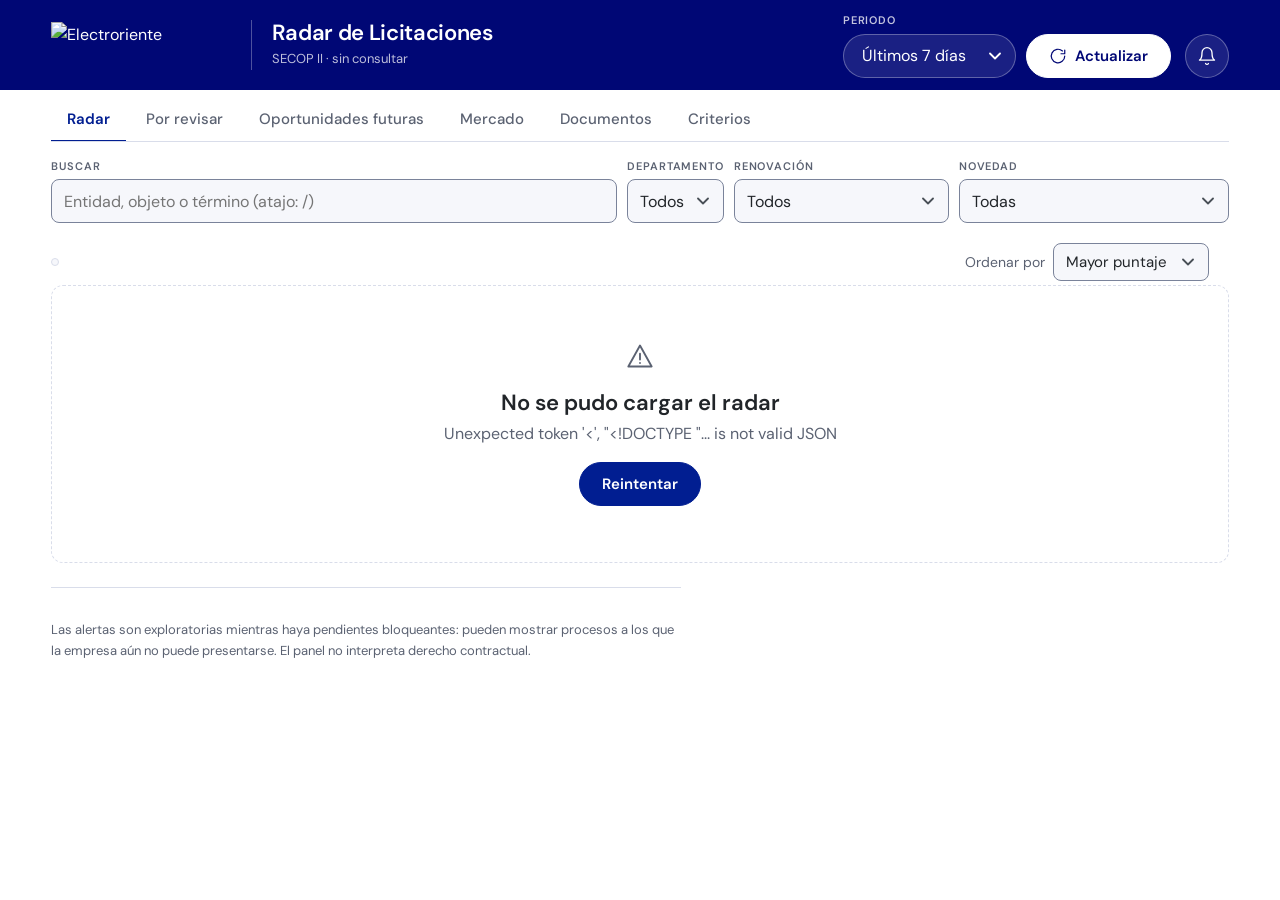
==== web/index.html @ 8663b08e "Accesibilidad y estados de carga: borde de controles con contraste 3:1, skeletons y reintento en tod" ====
<!doctype html>
<html lang="es">
<head>
<meta charset="utf-8">
<meta name="viewport" content="width=device-width, initial-scale=1, viewport-fit=cover">
<title>Radar de Licitaciones</title>
<link rel="icon" type="image/png" sizes="32x32" href="/favicon.png">
<link rel="apple-touch-icon" href="/apple-touch-icon.png">
<link rel="manifest" href="/manifest.webmanifest">
<meta name="theme-color" content="#000775">
<link rel="preconnect" href="https://fonts.googleapis.com">
<link rel="preconnect" href="https://fonts.gstatic.com" crossorigin>
<link href="https://fonts.googleapis.com/css2?family=DM+Sans:opsz,wght@9..40,400;9..40,500;9..40,600;9..40,700&display=swap" rel="stylesheet">
<style>
:root {
  /* Paleta tomada de electroriente.com.co: azul marino, texto casi negro, fondo blanco */
  --bg: #FFFFFF; --surface: #F6F7FB; --muted: #EEF0F7; --border: #D9DDEA; --hair: #E6E9F2;
  --text: #212529; --text-2: #5B6272;
  --primary: #011E91; --on-primary: #FFFFFF; --primary-soft: #E7EBFB;
  --accent: #8A5200; --accent-soft: #FDF1D8;
  --danger: #A12B2B; --danger-soft: #FBE8E6;
  --ring: #011E91; --barra: #000775;
  --border-ctl: #7A839A;   /* borde de campos y botones: 3,5:1 sobre blanco (las lineas decorativas siguen con --border) */
  --serif: "DM Sans", system-ui, -apple-system, "Segoe UI", sans-serif;
  --sans: "DM Sans", system-ui, -apple-system, "Segoe UI", sans-serif;
  --r: 12px; --t: 200ms; --ease-out: cubic-bezier(0.23, 1, 0.32, 1);
}
* { box-sizing: border-box; }
html { scroll-padding-top: 84px; color-scheme: light; -webkit-tap-highlight-color: transparent; -webkit-text-size-adjust: 100%; }
button, a, summary, label.chk, select { touch-action: manipulation; }
button, .tab, .seg button, label.chk { -webkit-user-select: none; user-select: none; -webkit-touch-callout: none; }
body { margin: 0; font: 400 16px/1.6 var(--sans); background: var(--bg); color: var(--text); -webkit-font-smoothing: antialiased; font-variant-numeric: tabular-nums; }
.wrap { max-width: 1600px; margin: 0 auto; padding: 8px max(clamp(20px, 4vw, 56px), env(safe-area-inset-right)) max(48px, env(safe-area-inset-bottom)) max(clamp(20px, 4vw, 56px), env(safe-area-inset-left)); }
:focus-visible { outline: 2px solid var(--ring); outline-offset: 3px; border-radius: 6px; }
.skip { position: absolute; left: -999px; top: 8px; background: var(--primary); color: var(--on-primary); padding: 8px 12px; border-radius: 6px; z-index: 10; }
.skip:focus { left: 8px; }
svg.i { width: 18px; height: 18px; fill: none; stroke: currentColor; stroke-width: 1.6; stroke-linecap: round; stroke-linejoin: round; flex: none; }

.barra { background: var(--barra); color: #fff; position: relative; }
.barra-in { max-width: 1600px; margin: 0 auto; padding: max(12px, env(safe-area-inset-top)) max(clamp(20px, 4vw, 56px), env(safe-area-inset-right)) 12px max(clamp(20px, 4vw, 56px), env(safe-area-inset-left)); display: flex; flex-wrap: wrap; gap: 14px 32px; align-items: center; justify-content: space-between; }
.marca { display: flex; align-items: center; gap: 20px; }
.logo { height: 46px; width: auto; display: block; }
.titulo { border-left: 1px solid rgba(255,255,255,.3); padding-left: 20px; }
h1 { margin: 0; font: 600 1.375rem/1.15 var(--sans); letter-spacing: -.015em; }
.sub { color: rgba(255,255,255,.74); font-size: .8125rem; margin: 4px 0 0; }
.barra label.f { color: rgba(255,255,255,.76); }
.barra select { background-color: rgba(255,255,255,.1); background-image: url("data:image/svg+xml,%3Csvg xmlns='http://www.w3.org/2000/svg' viewBox='0 0 12 8' fill='none' stroke='%23ffffff' stroke-width='1.8' stroke-linecap='round' stroke-linejoin='round'%3E%3Cpath d='M1 1.5l5 5 5-5'/%3E%3C/svg%3E"); color: #fff; border-color: rgba(255,255,255,.3); border-radius: 999px; padding-left: 18px; }
.barra select option { color: #212529; background: #fff; }
.barra button.btn { background: #fff; color: var(--barra); border-color: #fff; }
.barra :focus-visible { outline-color: #fff; }

.controls { display: flex; flex-wrap: wrap; gap: 10px; align-items: flex-end; }
label.f { display: flex; flex-direction: column; font-size: .6875rem; font-weight: 600; text-transform: uppercase; letter-spacing: .08em; color: var(--text-2); gap: 4px; }
select { appearance: none; -webkit-appearance: none; cursor: pointer; padding-right: 38px; background-repeat: no-repeat; background-position: right 14px center; background-size: 12px 8px; background-image: url("data:image/svg+xml,%3Csvg xmlns='http://www.w3.org/2000/svg' viewBox='0 0 12 8' fill='none' stroke='%23495057' stroke-width='1.8' stroke-linecap='round' stroke-linejoin='round'%3E%3Cpath d='M1 1.5l5 5 5-5'/%3E%3C/svg%3E"); }
select, input[type=search], input[type=number] { font: 400 1rem var(--sans); min-height: 44px; padding-top: 0; padding-bottom: 0; padding-left: 12px; background-color: var(--surface); color: var(--text); border: 1px solid var(--border-ctl); border-radius: 8px; transition: border-color var(--t); }
input[type=search], input[type=number] { padding-right: 12px; }
label.buscar { flex: 1 1 280px; }
label.buscar input { width: 100%; box-sizing: border-box; }
input[type=number] { width: 96px; }
.subir input[type=date] { font-size: 1rem; }
.chk { display: flex; align-items: center; gap: 8px; min-height: 44px; padding: 0 12px; border: 1px solid var(--border-ctl); border-radius: 8px; background: var(--surface); cursor: pointer; font-size: .9375rem; user-select: none; transition: border-color var(--t); }
.chk input { width: 17px; height: 17px; accent-color: var(--primary); cursor: pointer; }
button.btn { transition: transform 120ms var(--ease-out), filter var(--t); font: 600 .9375rem var(--sans); min-height: 44px; padding: 0 22px; border-radius: 999px; border: 1px solid var(--primary); background: var(--primary); color: var(--on-primary); display: inline-flex; align-items: center; gap: 8px; cursor: pointer; }
button.btn:disabled { opacity: .5; cursor: not-allowed; }
button.btn:active, label.chk:active, button.link:active { transform: scale(0.97); }
button.btn.ghost { background: transparent; color: var(--primary); }

.kpis { display: grid; grid-template-columns: repeat(auto-fit, minmax(160px, 1fr)); margin: 0 0 20px; border-top: 1px solid var(--border); border-bottom: 1px solid var(--border); }
.kpi { display: flex; align-items: baseline; gap: 4px 10px; flex-wrap: wrap; padding: 12px 20px 12px 0; }
.kpi + .kpi { padding-left: 20px; border-left: 1px solid var(--hair); }
.kpi b { font: 600 1.75rem/1 var(--serif); letter-spacing: -.03em; color: var(--primary); }
.kpi span { font-size: .75rem; font-weight: 600; text-transform: uppercase; letter-spacing: .08em; color: var(--text-2); }

.banner { border: 1px solid var(--hair); background: var(--surface); border-radius: var(--r); padding: 4px 8px 4px 16px; margin-bottom: 16px; }
.banner.warn { background: var(--danger-soft); border-color: transparent; padding-top: 10px; padding-bottom: 10px; }
.banner > .row { display: flex; gap: 4px 12px; align-items: center; justify-content: space-between; flex-wrap: wrap; min-height: 40px; }
.banner strong { display: flex; flex-wrap: wrap; gap: 4px 10px; align-items: center; font-weight: 500; font-size: .875rem; color: var(--text-2); }
.banner strong svg { color: var(--accent); width: 16px; height: 16px; }
.banner.warn strong { color: var(--danger); font-weight: 600; }
.banner ul { margin: 2px 0 10px; padding-left: 20px; font-size: .875rem; color: var(--text); }
.banner li + li { margin-top: 4px; }
.banner[hidden] { display: none; }

.count { color: var(--text-2); font-size: .8125rem; letter-spacing: .02em; margin: 0; }
.decide-bar { display: flex; flex-wrap: wrap; align-items: center; justify-content: space-between; gap: 8px 20px; margin: 20px 0 4px; }
.seg { display: inline-flex; border: 1px solid var(--border); border-radius: 999px; background: var(--surface); padding: 3px; gap: 2px; }
.seg button { font: 500 .875rem var(--sans); min-height: 38px; padding: 0 14px; border: 0; border-radius: 999px; background: none; color: var(--text-2); cursor: pointer; display: inline-flex; gap: 8px; align-items: center; transition: background var(--t), color var(--t); }
.seg button b { font-weight: 600; font-variant-numeric: tabular-nums; }
.seg button[aria-pressed=true] { background: var(--primary-soft); color: var(--primary); }
.der { display: flex; flex-wrap: wrap; align-items: center; gap: 8px 20px; }
.ord { display: inline-flex; align-items: center; gap: 8px; font-size: .875rem; color: var(--text-2); }
.ord select { min-height: 38px; padding-left: 12px; font-size: .9375rem; }
.cabeza { display: flex; flex-wrap: wrap; justify-content: space-between; align-items: flex-start; gap: 4px 24px; margin-bottom: 4px; }
.cabeza h2 { flex: 1 1 280px; margin: 0; }
.valor { text-align: right; flex: none; }
.valor strong { display: block; font: 600 1.125rem/1.3 var(--sans); font-variant-numeric: tabular-nums; letter-spacing: -.01em; }
.valor strong.nulo { font-weight: 500; font-size: .9375rem; color: var(--text-2); }
.valor small { display: block; color: var(--text-2); font-size: .8125rem; }
.valor small.cierre { margin-top: 2px; font-weight: 600; color: var(--text); }
.valor small.cierre.nd { font-weight: 400; color: var(--text-2); }
.valor small.cierre.pronto { color: var(--danger); }
.valor small.resp { margin-top: 2px; font-weight: 600; color: var(--text); }
.valor small.resp.cero { font-weight: 400; color: var(--text-2); }
.top { display: flex; flex-wrap: wrap; gap: 6px; align-items: center; margin-bottom: 8px; }
.acciones { display: flex; flex-wrap: wrap; gap: 8px 10px; align-items: center; margin: 14px 0 4px; }
.acciones .sp { flex: 1; }
button.dec { font: 600 .875rem var(--sans); min-height: 40px; padding: 0 18px; border-radius: 999px; border: 1px solid var(--border); background: var(--surface); color: var(--text); cursor: pointer; transition: transform 120ms var(--ease-out), border-color var(--t), background var(--t); }
button.dec:active { transform: scale(0.97); }
button.dec.si[aria-pressed=true] { background: var(--primary); border-color: var(--primary); color: var(--on-primary); }
button.dec.no[aria-pressed=true] { background: var(--muted); }
.card.descartada h2, .card.descartada .desc, .card.descartada .score b { color: var(--text-2); }
.card.descartada .bar i { background: var(--text-2); }
.hecho { display: flex; flex-wrap: wrap; align-items: center; gap: 4px 14px; padding: 12px 0; border-bottom: 1px solid var(--hair); color: var(--text-2); font-size: .9375rem; list-style: none; }
.hecho strong { color: var(--text); font-weight: 600; overflow-wrap: anywhere; }
.desc.corto { display: -webkit-box; -webkit-line-clamp: 2; line-clamp: 2; -webkit-box-orient: vertical; overflow: hidden; margin-bottom: 4px; }
button.link.mini { min-height: 32px; padding: 0 2px; margin-bottom: 8px; }
ol.lista { list-style: none; margin: 0; padding: 0; }
.card { display: grid; grid-template-columns: 84px 1fr; gap: 24px; padding: 24px 0; border-bottom: 1px solid var(--hair); }
.lista.anim .card { animation: in 300ms var(--ease-out) both; }
.lista.anim .card:nth-child(2) { animation-delay: 40ms } .lista.anim .card:nth-child(3) { animation-delay: 80ms } .lista.anim .card:nth-child(4) { animation-delay: 120ms } .lista.anim .card:nth-child(n+5) { animation-delay: 160ms }
@keyframes in { from { opacity: 0; transform: translateY(6px); } }
.mas { display: flex; justify-content: center; padding: 24px 0 8px; }
.score b { display: block; font: 600 3rem/.95 var(--serif); letter-spacing: -.03em; color: var(--primary); }
.score small { display: block; color: var(--text-2); font-size: .6875rem; letter-spacing: .08em; text-transform: uppercase; margin-top: 4px; }
.bar { height: 3px; border-radius: 2px; background: var(--muted); margin-top: 10px; overflow: hidden; }
.bar i { display: block; height: 100%; background: var(--primary); }
.card h2 { overflow-wrap: anywhere; margin: 0 0 4px; font: 600 1.25rem/1.3 var(--serif); letter-spacing: -.01em; color: var(--primary); }
.meta { color: var(--text-2); font-size: .875rem; display: flex; flex-wrap: wrap; gap: 4px 20px; margin-bottom: 10px; }
.meta span { display: inline-flex; align-items: center; gap: 6px; }
.meta svg { width: 15px; height: 15px; }
.desc { margin: 0 0 12px; max-width: 110ch; overflow-wrap: anywhere; }
.chips { display: flex; flex-wrap: wrap; gap: 6px; margin-bottom: 8px; align-items: center; }
.chip { font-size: .8125rem; padding: 2px 11px; border-radius: 999px; background: var(--primary-soft); color: var(--primary); font-weight: 500; }
.chip.aliado { background: var(--accent-soft); color: var(--accent); font-weight: 600; }
.chip.nota { background: transparent; color: var(--text-2); border: 1px solid var(--border); font-weight: 400; }
.why { font-size: .75rem; color: var(--text-2); margin-right: 4px; text-transform: uppercase; letter-spacing: .08em; font-weight: 600; }
a.go { display: inline-flex; align-items: center; gap: 6px; min-height: 44px; color: var(--primary); font-weight: 600; font-size: .9375rem; text-decoration: none; border-bottom: 1px solid transparent; transition: border-color var(--t); }

.hist { margin: 0 0 10px; font-size: .875rem; color: var(--text); max-width: 110ch; overflow-wrap: anywhere; }
.hist b { font-weight: 600; }
.hist.nd { color: var(--text-2); }
.renov-caja { margin: 0 0 10px; padding: 10px 14px; border-radius: 10px; background: var(--primary-soft); color: var(--text); font-size: .875rem; max-width: 110ch; overflow-wrap: anywhere; }
.renov-caja b { color: var(--primary); font-weight: 600; }
.chip.renov { background: var(--bg); color: var(--primary); font-weight: 600; box-shadow: inset 0 0 0 1.5px var(--primary); }
.state { text-align: center; padding: 56px 16px; border: 1px dashed var(--border); border-radius: var(--r); list-style: none; }
.state svg { width: 28px; height: 28px; color: var(--text-2); }
.state h2 { margin: 10px 0 4px; font: 600 1.375rem var(--serif); }
.state p { margin: 0 auto 16px; color: var(--text-2); max-width: 52ch; }
.solo-lectores { position: absolute; width: 1px; height: 1px; margin: -1px; padding: 0; overflow: hidden; clip: rect(0 0 0 0); white-space: nowrap; border: 0; }
.skel { list-style: none; height: 110px; margin: 12px 0; border-radius: var(--r); background: linear-gradient(90deg, var(--muted), var(--surface), var(--muted)); background-size: 200% 100%; animation: sh 1.6s linear infinite; }
@keyframes sh { to { background-position: -200% 0; } }
@media (prefers-reduced-motion: reduce) { * { animation: none !important; transition: none !important; } }
@media (max-width: 600px) {
  .card { grid-template-columns: 1fr; gap: 8px; padding: 20px 0; }
  .score { display: flex; align-items: baseline; gap: 10px; }
  .score b { font-size: 2.25rem; }
  .score .bar { flex: 1; margin: 0; }
  input[type=search] { min-width: 0; width: 100%; }
  .controls > * { flex: 1 1 auto; }
  /* Los filtros de la lista van de a dos por fila: ocupan la mitad de alto antes de ver las tarjetas */
  #vista-radar .controls label.f:not(.buscar) { flex: 1 1 calc(50% - 8px); min-width: 0; }
  /* Encabezado: marca arriba, consulta y campana debajo en una sola fila */
  .barra-in { row-gap: 12px; }
  .marca { width: 100%; gap: 8px 12px; flex-wrap: wrap; }
  .logo { height: 34px; }
  .titulo { flex: 1 1 100%; border-left: 0; padding-left: 0; min-width: 0; }
  h1 { font-size: 1.125rem; }
  .sub { font-size: .75rem; }
  /* Resumen en dos columnas, número arriba y rótulo abajo */
  .kpis { grid-template-columns: 1fr 1fr; }
  .kpi, .kpi + .kpi { flex-direction: column; align-items: flex-start; gap: 4px; padding: 14px 12px 14px 0; border-left: 0; }
  .kpi:nth-child(even) { padding-left: 16px; border-left: 1px solid var(--hair); }
  .kpi:nth-child(n+3) { border-top: 1px solid var(--hair); }
  .kpi b { font-size: 1.5rem; }
  /* Filtros uno bajo otro, de lado a lado */
  .controls > label.f, label.buscar { flex: 1 1 100%; }
  /* Decisión y orden: cuadrícula de dos columnas, sin salirse de la pantalla */
  .seg { display: grid; grid-template-columns: 1fr 1fr; width: 100%; border-radius: 22px; }
  .seg button { justify-content: center; min-height: 44px; padding: 0 10px; white-space: nowrap; }
  .decide-bar { gap: 12px; }
  .der { width: 100%; gap: 8px 16px; }
  .ord { flex: 1 1 100%; justify-content: space-between; }
  .ord select { flex: 1; min-height: 44px; }
  /* Valor y fechas bajo el título, alineados a la izquierda */
  .cabeza { gap: 8px; }
  .valor { text-align: left; flex: 1 1 100%; }
  .acciones .sp { display: none; }
  button.dec { flex: 1 1 auto; min-height: 44px; }
  .state { padding: 40px 12px; }
}
.tabs { display: flex; gap: 4px; margin: 0 0 16px; border-bottom: 1px solid var(--border); overflow-x: auto; scrollbar-width: none; overscroll-behavior-x: contain; }
.tabs::-webkit-scrollbar { display: none; }
.tab { flex: none; white-space: nowrap; font: 500 .9375rem var(--sans); min-height: 44px; padding: 0 16px; background: none; border: 0; border-bottom: 2px solid transparent; margin-bottom: -1px; color: var(--text-2); cursor: pointer; transition: color var(--t), border-color var(--t); }
.tab[aria-selected=true] { color: var(--primary); border-bottom-color: var(--primary); font-weight: 600; }
[hidden] { display: none !important; }

.prog { display: flex; flex-wrap: wrap; align-items: center; gap: 12px 24px; padding: 4px 0 20px; }
.prog .n { font: 600 2.5rem/1 var(--serif); letter-spacing: -.03em; color: var(--primary); }
.prog .n small { font: 400 1rem var(--sans); color: var(--text-2); letter-spacing: 0; }
.prog .bar { flex: 1 1 200px; margin: 0; height: 5px; }
.nota-doc { color: var(--text-2); font-size: .875rem; max-width: 110ch; margin: 0 0 20px; }
.grupo { margin-top: 28px; }
.grupo h2 { font: 600 1.5rem/1.2 var(--serif); letter-spacing: -.01em; margin: 0; color: var(--primary); }
.grupo > p { margin: 4px 0 8px; color: var(--text-2); font-size: .9375rem; }
ul.docs { list-style: none; margin: 0; padding: 0; }
@media (min-width: 1100px) { ul.docs { display: grid; grid-template-columns: 1fr 1fr; column-gap: 48px; } }
.doc { padding: 16px 0; border-top: 1px solid var(--hair); }
.doc h3 { margin: 0; font: 600 1rem/1.4 var(--sans); display: flex; flex-wrap: wrap; gap: 4px 10px; align-items: center; }
.doc p { margin: 4px 0 0; }
.doc .para { max-width: 70ch; }
.doc .datos { color: var(--text-2); font-size: .875rem; }
.arch { list-style: none; margin: 10px 0 0; padding: 0; }
.arch li { display: flex; flex-wrap: wrap; gap: 4px 14px; align-items: center; font-size: .875rem; padding: 6px 12px; background: var(--muted); border-radius: 8px; margin-top: 6px; }
.arch .nom { font-weight: 500; overflow-wrap: anywhere; }
.arch .fin { color: var(--text-2); }
.subir { display: flex; flex-wrap: wrap; gap: 8px 12px; align-items: flex-end; margin-top: 10px; }
.subir label.f { font-size: .6875rem; }
.subir input[type=date] { font: 400 .9375rem var(--sans); min-height: 44px; padding: 0 10px; background: var(--surface); color: var(--text); border: 1px solid var(--border); border-radius: 8px; }
button.link { font: 600 .875rem var(--sans); min-height: 44px; padding: 0 8px; background: none; border: 0; color: var(--primary); cursor: pointer; text-decoration: underline; text-underline-offset: 3px; }
button.link.peligro { color: var(--danger); }
.err { color: var(--danger); font-size: .875rem; margin: 6px 0 0; }
/* En trámite: lo que el equipo ya decidió trabajar */
.tr-lista { list-style: none; margin: 0; padding: 0; }
.tr-card { display: grid; gap: 10px; padding: 22px 0; border-bottom: 1px solid var(--hair); }
.tr-top { display: flex; flex-wrap: wrap; align-items: center; gap: 8px 12px; }
.tr-card h2 { font-size: 1.0625rem; margin: 0; line-height: 1.35; }
.tr-obj { margin: 0; color: var(--text-2); display: -webkit-box; -webkit-line-clamp: 3; -webkit-box-orient: vertical; overflow: hidden; }
.tr-meta { display: flex; flex-wrap: wrap; gap: 4px 16px; font-size: .875rem; color: var(--text-2); }
.tr-ctrl { display: grid; grid-template-columns: 220px 1fr; gap: 12px; align-items: start; margin-top: 4px; }
.tr-ctrl label { display: grid; gap: 4px; font-size: .8125rem; color: var(--text-2); font-weight: 500; }
.tr-ctrl textarea { font: 400 .9375rem var(--sans); min-height: 44px; padding: 10px 12px; background: var(--surface); color: var(--text); border: 1px solid var(--border-ctl); border-radius: 8px; resize: vertical; }
.tr-ctrl textarea:focus-visible { outline: 2px solid var(--primary); outline-offset: 1px; }
.tr-estado { font-size: .8125rem; color: var(--text-2); min-height: 1em; }
.tr-estado.error { color: var(--danger); }
.chip.etapa-marcha { background: var(--primary-soft); color: var(--primary); font-weight: 600; }
.chip.etapa-fin { background: var(--muted); color: var(--text-2); font-weight: 600; }
.chip.etapa-ganada { background: var(--primary); color: var(--on-primary); font-weight: 600; }
@media (max-width: 600px) { .tr-ctrl { grid-template-columns: 1fr; } }
.chip.nueva { background: var(--accent); color: #fff; font-weight: 600; }
.chip.ok { background: var(--primary-soft); color: var(--primary); font-weight: 600; }
.chip.aviso { background: var(--accent-soft); color: var(--accent); font-weight: 600; }
details.req { margin: 6px 0 8px; border: 1px solid var(--border); border-radius: 10px; background: var(--surface); }
details.req summary { cursor: pointer; min-height: 44px; display: flex; align-items: center; gap: 10px; padding: 0 14px; font-weight: 600; font-size: .9375rem; list-style-position: inside; }
details.req .cuerpo { padding: 0 14px 12px; font-size: .875rem; }
details.req h4 { margin: 12px 0 4px; font-size: .6875rem; text-transform: uppercase; letter-spacing: .08em; color: var(--text-2); }
details.req ul { margin: 0; padding-left: 18px; }
details.req li { margin: 2px 0; }
details.req .falta { color: var(--danger); font-weight: 500; }
details.req .nota { color: var(--text-2); margin: 10px 0 0; }
.chip.sm { font-size: .75rem; padding: 1px 9px; font-weight: 500; }
.chip.sin { background: var(--danger-soft); color: var(--danger); font-weight: 600; }
.intro { color: var(--text-2); font-size: .9375rem; max-width: 110ch; margin: 0 0 20px; }
.chip.alta { background: var(--primary); color: var(--on-primary); font-weight: 600; }
.chip.media { background: var(--primary-soft); color: var(--primary); font-weight: 600; }
.chip.revisar { background: var(--accent-soft); color: var(--accent); font-weight: 600; }
.crit-cuerpo { display: grid; gap: 36px; }
.crit-nav { position: sticky; top: 0; z-index: 5; display: flex; flex-wrap: wrap; gap: 8px; padding: 10px 0; margin-bottom: -12px; background: var(--bg); border-bottom: 1px solid var(--hair); }
.crit-nav button { font: 500 .875rem var(--sans); min-height: 38px; padding: 0 16px; border-radius: 999px; border: 1px solid var(--border); background: var(--bg); color: var(--primary); cursor: pointer; transition: background var(--t), border-color var(--t); }
.crit-nav button:hover { background: var(--primary-soft); border-color: transparent; }
.crit-nav button:focus-visible { outline: 2px solid var(--primary); outline-offset: 2px; }
.crit-sec { scroll-margin-top: 72px; }
.crit-sec > h2 { display: flex; flex-wrap: wrap; align-items: baseline; justify-content: space-between; gap: 4px 16px; margin: 0 0 14px; font: 600 1.375rem/1.2 var(--serif); letter-spacing: -.01em; color: var(--primary); }
.crit-sec > h2 small { font: 400 .8125rem var(--sans); letter-spacing: 0; color: var(--text-2); }
/* Como se califica: dos columnas que se equilibran en alto */
.cal { display: grid; grid-template-columns: minmax(0, 1fr) minmax(0, 1.2fr); grid-template-areas: "izq aj" "des eje"; gap: 16px; align-items: start; }
.cal > .a-izq { grid-area: izq; display: grid; gap: 16px; } .cal > .a-aj { grid-area: aj; } .cal > .a-des { grid-area: des; } .cal > .a-eje { grid-area: eje; }
.cal-pie { margin: 8px 0 0; padding-top: 10px; border-top: 1px solid var(--hair); font-size: .8125rem; color: var(--text-2); }
.cal-card { border: 1px solid var(--border); border-radius: 14px; padding: 18px 20px; background: var(--bg); }
.cal-card h3 { margin: 0 0 6px; display: flex; align-items: center; gap: 10px; font: 600 1rem/1.3 var(--sans); }
.cal-card h3 small { margin-left: auto; font: 400 .8125rem var(--sans); color: var(--text-2); }
.cal-n { flex: none; width: 26px; height: 26px; border-radius: 50%; background: var(--primary); color: var(--on-primary); font: 600 .8125rem var(--sans); display: inline-grid; place-items: center; }
.fam { display: grid; grid-template-columns: 9.5rem minmax(0, 1fr) 3.4rem; gap: 12px; align-items: center; padding: 9px 0; border-top: 1px solid var(--hair); font-size: .9375rem; }
.fam:first-of-type { border-top: 0; }
.fam b { text-align: right; font-variant-numeric: tabular-nums; color: var(--primary); }
.fam i { display: block; height: 8px; border-radius: 4px; background: var(--muted); overflow: hidden; }
.fam i::after { content: ""; display: block; height: 100%; width: var(--w); background: var(--primary); border-radius: 4px; }
.aj { display: grid; grid-template-columns: 3.4rem 1fr; gap: 2px 14px; align-items: baseline; padding: 9px 0; border-top: 1px solid var(--hair); font-size: .9375rem; }
.aj:first-of-type { border-top: 0; }
.pts { font: 600 .8125rem var(--sans); font-variant-numeric: tabular-nums; text-align: center; padding: 2px 8px; border-radius: 999px; white-space: nowrap; }
.pts.mas { background: var(--primary-soft); color: var(--primary); }
.pts.menos { background: var(--danger-soft); color: var(--danger); }
.aj small { grid-column: 2; color: var(--text-2); font-size: .8125rem; line-height: 1.35; }
.escala { display: flex; height: 12px; border-radius: 6px; overflow: hidden; margin: 8px 0 4px; }
.escala span { display: block; }
.escala .e0 { background: var(--muted); } .escala .e1 { background: var(--accent-soft); } .escala .e2 { background: var(--primary-soft); } .escala .e3 { background: var(--primary); }
.marcas { position: relative; height: 16px; margin-bottom: 10px; font-size: .75rem; color: var(--text-2); font-variant-numeric: tabular-nums; }
.marcas span { position: absolute; transform: translateX(-50%); }
.marcas span:first-child { transform: none; } .marcas span:last-child { transform: translateX(-100%); }
.niv { display: grid; grid-template-columns: 8.5rem 1fr; gap: 12px; align-items: center; padding: 9px 0; border-top: 1px solid var(--hair); font-size: .875rem; color: var(--text-2); }
.niv .chip { justify-self: start; }
.panel-suave { border-radius: 14px; padding: 18px 20px; background: var(--surface); border: 1px solid var(--hair); }
.panel-suave h3 { margin: 0 0 8px; font: 600 1rem/1.3 var(--sans); }
.panel-suave ul { margin: 0; padding-left: 18px; font-size: .9375rem; }
.panel-suave li { margin: 5px 0; }
.ejemplo .obj { color: var(--text-2); font-size: .875rem; margin: 0 0 6px; }
.ejemplo .linea { display: flex; justify-content: space-between; align-items: center; gap: 12px; padding: 7px 0; border-top: 1px solid var(--hair); font-size: .9375rem; }
.ejemplo .total { display: flex; justify-content: space-between; align-items: center; margin-top: 6px; padding-top: 10px; border-top: 2px solid var(--primary); font-weight: 600; }
.ejemplo .total b { font: 600 1.5rem/1 var(--serif); color: var(--primary); }
/* Que se evalua: tabla de tres columnas */
.crit-tabla { border: 1px solid var(--border); border-radius: 14px; overflow: hidden; background: var(--bg); }
.crit-fila { display: grid; grid-template-columns: minmax(180px, 1fr) minmax(0, 2.2fr) minmax(0, 1.3fr); gap: 6px 32px; padding: 16px 20px; border-top: 1px solid var(--hair); align-items: start; }
.crit-fila.cab { padding: 10px 20px; border-top: 0; background: var(--surface); font: 600 .75rem var(--sans); letter-spacing: .08em; text-transform: uppercase; color: var(--text-2); }
.crit-fila h3 { margin: 0 0 6px; font: 600 .9375rem/1.35 var(--sans); }
.crit-fila p { margin: 0; font-size: .9375rem; }
.crit-fila ul { margin: 8px 0 0; padding-left: 18px; font-size: .875rem; }
.crit-fila li { margin: 3px 0; }
.crit-fila .por { color: var(--text-2); font-size: .875rem; }
.crit-fila .por::before { display: none; content: attr(data-et); margin-bottom: 2px; font: 600 .75rem var(--sans); letter-spacing: .08em; text-transform: uppercase; }
/* Terminos */
.terms-grid { display: grid; grid-template-columns: repeat(auto-fit, minmax(min(100%, 420px), 1fr)); gap: 16px; }
.fam-terms { border: 1px solid var(--border); border-radius: 14px; padding: 16px 20px; background: var(--bg); }
.fam-terms header { display: flex; align-items: center; justify-content: space-between; gap: 12px; }
.fam-terms h3 { margin: 0; font: 600 1rem var(--sans); }
.fam-terms .terms { margin: 10px 0 0; }
.ruido { margin-top: 16px; border: 1px solid var(--border); border-radius: 14px; background: var(--bg); }
.ruido summary { cursor: pointer; padding: 12px 20px; min-height: 44px; display: flex; align-items: center; justify-content: space-between; gap: 12px; font: 600 1rem var(--sans); }
.ruido .terms { padding: 0 20px 16px; margin: 0; }
/* Revision semanal */
ol.pasos { list-style: none; margin: 0; padding: 0; display: grid; grid-template-columns: repeat(auto-fit, minmax(min(100%, 165px), 1fr)); gap: 12px; counter-reset: paso; }
ol.pasos li { counter-increment: paso; display: grid; gap: 10px; align-content: start; margin: 0; padding: 16px 18px; border: 1px solid var(--border); border-radius: 12px; background: var(--bg); font-size: .9375rem; }
ol.pasos li::before { content: counter(paso); width: 26px; height: 26px; border-radius: 50%; background: var(--primary-soft); color: var(--primary); font: 600 .8125rem var(--sans); display: grid; place-items: center; }
@media (max-width: 600px) {
  .crit-nav { flex-wrap: nowrap; overflow-x: auto; scrollbar-width: none; margin-inline: calc(-1 * var(--gutter, 20px)); padding-inline: var(--gutter, 20px); }
  .crit-nav::-webkit-scrollbar { display: none; }
  .crit-nav button { flex: none; white-space: nowrap; min-height: 40px; }
  .crit-sec { scroll-margin-top: 64px; }
}
@media (max-width: 900px) {
  .cal { grid-template-columns: 1fr; grid-template-areas: "izq" "aj" "des" "eje"; }
  .crit-fila { grid-template-columns: 1fr; padding: 14px 16px; }
  .crit-fila.cab { display: none; }
  .crit-fila .por::before { display: block; }
  .fam { grid-template-columns: 7.5rem minmax(0, 1fr) 3rem; }
}
.terms { display: flex; flex-wrap: wrap; gap: 6px; margin: 8px 0 4px; }
.term { font-size: .8125rem; padding: 2px 10px; border-radius: 999px; border: 1px solid var(--border); color: var(--text-2); }
.term.hit { background: var(--primary-soft); color: var(--primary); border-color: transparent; font-weight: 600; }
.term.out { background: var(--danger-soft); color: var(--danger); border-color: transparent; }
footer { color: var(--text-2); font-size: .8125rem; padding: 32px 0 0; max-width: 70ch; border-top: 1px solid var(--border); margin-top: 24px; }
.tab:active { color: var(--text); }
.seg button:active { background: var(--muted); }
@media (pointer: coarse) {
  button.link.mini, .notif li .acc button.link, .notif li .acc a.go, .notif footer button.link { min-height: 44px; }
}
@media (hover: hover) and (pointer: fine) {
  .seg button:hover { color: var(--text); }
  button.dec:hover { border-color: var(--text-2); }
  select:hover, input[type=search]:hover, input[type=number]:hover { border-color: var(--text-2); }
  .chk:hover { border-color: var(--text-2); }
  button.btn:hover { filter: brightness(1.1); }
  a.go:hover { border-bottom-color: currentColor; }
  .tab:hover { color: var(--text); }
}

.ayuda { position: fixed; z-index: 50; max-width: min(400px, calc(100vw - 24px)); padding: 14px 16px 15px; background: var(--bg); color: var(--text); border: 1px solid var(--border); border-radius: 12px; box-shadow: 0 10px 28px rgba(1, 30, 145, .14), 0 2px 6px rgba(33, 37, 41, .08); pointer-events: none; opacity: 0; transform: translateY(-4px); transition: opacity .14s ease-out, transform .14s ease-out; }
.ayuda.visible { opacity: 1; transform: none; }
.ayuda b { display: block; margin-bottom: 4px; font: 600 .9375rem/1.3 var(--sans); color: var(--primary); }
.ayuda p { margin: 0; font-size: .875rem; line-height: 1.5; }
.ayuda p + p { margin-top: 6px; color: var(--text-2); }
@media (prefers-reduced-motion: reduce) { .ayuda { transition: none; transform: none; } }

/* Chip de quien usa el panel: inicial en un circulo, «Hola, Nombre» y un menu con «Cerrar sesion». */
.usuario-wrap { position: relative; }
.usuario { display: inline-flex; align-items: center; gap: 10px; height: 44px; padding: 0 14px 0 6px; border-radius: 999px; border: 1px solid rgba(255,255,255,.3); background: rgba(255,255,255,.1); color: #fff; font: 500 .9375rem var(--sans); white-space: nowrap; cursor: pointer; transition: background var(--t), transform 120ms var(--ease-out); }
.usuario:active { transform: scale(0.97); }
.usuario[aria-expanded=true] { background: rgba(255,255,255,.24); }
.usuario[disabled] { cursor: default; opacity: 1; padding-right: 16px; }
.usuario[disabled]:active { transform: none; }
.usuario b { font-weight: 600; }
.avatar { flex: none; width: 32px; height: 32px; border-radius: 50%; display: inline-grid; place-items: center; background: #fff; color: var(--barra); font: 700 .9375rem/1 var(--sans); }
.usuario svg.i { width: 14px; height: 14px; opacity: .8; transition: transform var(--t) var(--ease-out); }
.usuario[aria-expanded=true] svg.i { transform: rotate(180deg); }
.usuario[disabled] svg.i { display: none; }
.usuario-menu { position: absolute; right: 0; top: calc(100% + 10px); z-index: 40; width: min(300px, calc(100vw - 32px)); padding: 16px; background: var(--bg); color: var(--text); border: 1px solid var(--border); border-radius: 14px; box-shadow: 0 14px 34px rgba(1, 30, 145, .18), 0 2px 8px rgba(33, 37, 41, .1); }
.usuario-menu[hidden] { display: none; }
.um-saludo { margin: 0; font: 600 1.125rem/1.3 var(--sans); color: var(--primary); overflow-wrap: anywhere; }
.um-nota { margin: 4px 0 14px; font-size: .8125rem; line-height: 1.5; color: var(--text-2); }
.equipo-linea { display: flex; align-items: center; gap: 8px; margin: 12px 0 0; padding: 8px 12px; border-radius: 10px; background: var(--primary-soft); color: var(--text); font-size: .875rem; width: fit-content; max-width: 100%; }
.equipo-linea svg.i { width: 16px; height: 16px; color: var(--primary); }
.equipo-linea b { font-weight: 600; color: var(--primary); }
.equipo-linea .seg-estado { color: var(--text-2); }
.equipo-linea.descarte { background: var(--muted); }
.equipo-linea.descarte svg.i, .equipo-linea.descarte b { color: var(--text-2); }
.usuario-menu button.btn.ghost { background: transparent; color: var(--primary); border-color: var(--primary); }
.usuario-menu :focus-visible { outline-color: var(--ring); }
.um-salir { width: 100%; justify-content: center; }
.toast { position: fixed; z-index: 60; left: 50%; bottom: max(24px, env(safe-area-inset-bottom)); transform: translateX(-50%); max-width: min(520px, calc(100vw - 32px)); padding: 12px 18px; border-radius: 12px; background: var(--barra); color: #fff; font-size: .9375rem; box-shadow: 0 10px 28px rgba(1, 30, 145, .25); }
.toast.error { background: var(--danger); }
.toast[hidden] { display: none; }
.count.persona b { color: var(--text); font-weight: 600; }
.count.persona button.link.mini { margin: 0; min-height: 32px; }
dialog#persona-dialog { width: min(440px, calc(100vw - 32px)); padding: 24px; border: 1px solid var(--border); border-radius: 16px; color: var(--text); box-shadow: 0 14px 34px rgba(1, 30, 145, .18); }
dialog#persona-dialog::backdrop { background: rgba(0, 7, 117, .35); }
dialog#persona-dialog h2 { margin: 0 0 8px; font: 600 1.25rem/1.3 var(--sans); color: var(--primary); }
dialog#persona-dialog p { margin: 0 0 16px; color: var(--text-2); font-size: .9375rem; }
dialog#persona-dialog input { width: 100%; font: 400 1rem var(--sans); min-height: 44px; padding: 0 12px; background: var(--surface); color: var(--text); border: 1px solid var(--border); border-radius: 8px; }
.dlg-acc { display: flex; justify-content: flex-end; flex-wrap: wrap; gap: 8px; margin-top: 16px; }
.barra-der { display: flex; align-items: flex-end; gap: 14px; margin-left: auto; }
.campana-wrap { position: relative; }
.campana { position: relative; width: 44px; height: 44px; border-radius: 999px; border: 1px solid rgba(255,255,255,.3); background: rgba(255,255,255,.1); color: #fff; display: inline-flex; align-items: center; justify-content: center; cursor: pointer; transition: background var(--t); }
.campana svg { width: 20px; height: 20px; }
.campana[aria-expanded=true] { background: rgba(255,255,255,.24); }
.aviso-n { position: absolute; top: -5px; right: -5px; min-width: 20px; height: 20px; padding: 0 5px; border-radius: 999px; background: #fff; color: var(--danger); font: 700 .75rem/20px var(--sans); text-align: center; box-shadow: 0 0 0 2px var(--barra); font-variant-numeric: tabular-nums; }
.notif { position: absolute; right: 0; top: calc(100% + 10px); z-index: 40; width: min(440px, calc(100vw - 32px)); max-height: min(560px, 75vh); display: flex; flex-direction: column; background: var(--bg); color: var(--text); border: 1px solid var(--border); border-radius: 14px; box-shadow: 0 14px 34px rgba(1, 30, 145, .18), 0 2px 8px rgba(33, 37, 41, .1); overflow: hidden; }
.notif[hidden] { display: none; }
.notif header { padding: 14px 16px 10px; border-bottom: 1px solid var(--hair); }
.notif h2 { margin: 0; font: 600 1rem/1.3 var(--sans); color: var(--primary); }
.notif header p { margin: 2px 0 0; font-size: .8125rem; color: var(--text-2); }
.notif ul { list-style: none; margin: 0; padding: 0; overflow-y: auto; flex: 1; }
.notif li { padding: 12px 16px; border-bottom: 1px solid var(--hair); }
.notif li.nuevo { background: var(--primary-soft); }
.notif li h3 { margin: 0; font: 600 .9375rem/1.3 var(--sans); color: var(--primary); overflow-wrap: anywhere; }
.notif li .dato { margin: 2px 0 4px; font-size: .8125rem; color: var(--text-2); }
.notif li p { margin: 0 0 6px; font-size: .875rem; display: -webkit-box; -webkit-line-clamp: 2; -webkit-box-orient: vertical; overflow: hidden; overflow-wrap: anywhere; }
.notif li .acc { display: flex; gap: 14px; align-items: center; }
.notif li .acc button.link, .notif li .acc a.go { min-height: 32px; padding: 0; font-size: .875rem; }
.notif .vacio { padding: 28px 20px; text-align: center; color: var(--text-2); font-size: .875rem; }
.notif footer { margin: 0; max-width: none; border-top: 1px solid var(--hair); padding: 10px 16px; display: flex; justify-content: space-between; align-items: center; gap: 10px; flex-wrap: wrap; font-size: .75rem; color: var(--text-2); }
.notif footer button.link { min-height: 32px; padding: 0; font-size: .8125rem; }
@media (max-width: 600px) {
  .barra-der { width: 100%; margin-left: 0; gap: 0 10px; flex-wrap: wrap; }
  .barra-der > .controls { flex: 1 1 auto; flex-wrap: nowrap; min-width: 0; }
  .barra-der > .controls > label.f { flex: 1 1 0; min-width: 0; }
  .barra-der > .controls { gap: 8px; }
  .barra-der > .controls select { width: 100%; padding-left: 14px; padding-right: 32px; background-position: right 12px center; }
  .barra-der > .controls > button.btn { flex: none; padding: 0 14px; gap: 6px; }
  /* Campana: el panel se abre a todo el ancho, bajo el encabezado */
  .campana-wrap, .usuario-wrap { position: static; }
  .usuario { position: absolute; top: max(12px, env(safe-area-inset-top)); right: max(20px, env(safe-area-inset-right)); width: 40px; height: 40px; padding: 0; justify-content: center; gap: 0; }
  .usuario .usuario-texto, .usuario svg.i { display: none; }
  .campana { position: absolute; top: max(12px, env(safe-area-inset-top)); right: calc(max(20px, env(safe-area-inset-right)) + 48px); width: 40px; height: 40px; }
  .usuario-menu { left: 12px; right: 12px; width: auto; top: calc(100% + 6px); }
  .barra-der:has(> .controls[hidden]) { margin-top: -12px; }
  .notif { left: 12px; right: 12px !important; width: auto; top: calc(100% + 6px); max-height: 70vh; }
}
</style>
</head>
<body>
<a class="skip" href="#resultados">Saltar a los resultados</a>
<header class="barra"><div class="barra-in">
    <div class="marca">
      <img class="logo" src="/logo.webp" alt="Electroriente" width="117" height="30">
      <div class="titulo">
      <h1>Radar de Licitaciones</h1>
      <p class="sub">SECOP II · <span id="generado" title="Momento en que se consultó SECOP II por última vez">sin consultar</span></p>
      </div>
    </div>
    <div class="barra-der">
    <div class="controls" id="ctlRadar" role="group" aria-label="Consulta">
      <label class="f">Periodo
        <select id="dias">
          <option value="3">Últimos 3 días</option>
          <option value="7" selected>Últimos 7 días</option>
          <option value="15">Últimos 15 días</option>
          <option value="30">Últimos 30 días</option>
        </select>
      </label>
      <button class="btn" id="actualizar" type="button">
        <svg class="i" viewBox="0 0 24 24" aria-hidden="true"><path d="M21 12a9 9 0 1 1-3-6.7"/><path d="M21 4v5h-5"/></svg>
        Actualizar
      </button>
    </div>
    <div class="campana-wrap">
      <button class="campana" id="campana" type="button" aria-expanded="false" aria-controls="notif-panel" aria-label="Notificaciones">
        <svg class="i" viewBox="0 0 24 24" aria-hidden="true"><path d="M6 8a6 6 0 0 1 12 0c0 7 3 9 3 9H3s3-2 3-9"/><path d="M10.3 21a1.9 1.9 0 0 0 3.4 0"/></svg>
        <span class="aviso-n" id="campana-n" hidden></span>
      </button>
      <section class="notif" id="notif-panel" aria-label="Licitaciones nuevas de Santander" hidden></section>
    </div>
    <div class="usuario-wrap" id="usuario-wrap" hidden>
      <button class="usuario" id="usuario" type="button" aria-haspopup="true" aria-expanded="false" aria-controls="usuario-menu">
        <span class="avatar" id="avatar" aria-hidden="true"></span>
        <span class="usuario-texto">Hola, <b id="saludo-nombre"></b></span>
        <svg class="i" viewBox="0 0 24 24" aria-hidden="true"><path d="M6 9l6 6 6-6"/></svg>
      </button>
      <div class="usuario-menu" id="usuario-menu" role="group" aria-label="Su sesión" hidden>
        <p class="um-saludo" id="um-saludo"></p>
        <p class="um-nota">Sus «Me interesa» quedan anotados con este nombre en la hoja del equipo.</p>
        <button class="btn ghost um-salir" id="salir" type="button">Cerrar sesión</button>
      </div>
    </div>
    </div>
  </div></header>
<div class="wrap">

  <div class="tabs" role="tablist" aria-label="Secciones" id="tablist">
    <button class="tab" role="tab" id="tab-radar" aria-selected="true" tabindex="0" type="button">Radar</button>
    <button class="tab" role="tab" id="tab-revisar" aria-selected="false" tabindex="-1" type="button">Por revisar</button>
    <button class="tab" role="tab" id="tab-tramite" aria-selected="false" tabindex="-1" type="button" hidden>En trámite</button>
    <button class="tab" role="tab" id="tab-venc" aria-selected="false" tabindex="-1" type="button">Oportunidades futuras</button>
    <button class="tab" role="tab" id="tab-mer" aria-selected="false" tabindex="-1" type="button">Mercado</button>
    <button class="tab" role="tab" id="tab-docs" aria-selected="false" tabindex="-1" type="button">Documentos</button>
    <button class="tab" role="tab" id="tab-crit" aria-selected="false" tabindex="-1" type="button">Criterios</button>
  </div>

  <div id="vista-radar" role="tabpanel">
  <section class="banner warn" id="trunc" hidden role="status"></section>

  <section class="kpis" aria-label="Resumen" id="kpis" hidden></section>

  <div class="controls" style="margin-bottom:12px" role="group" aria-label="Filtros">
    <label class="f buscar">Buscar
      <input type="search" id="q" placeholder="Entidad, objeto o término (atajo: /)" autocomplete="off">
    </label>
    <label class="f">Departamento
      <select id="dep"><option value="">Todos</option></select>
    </label>
    <label class="f">Renovación
      <select id="renov">
        <option value="">Todos</option>
        <option value="si">Posibles renovaciones</option>
      </select>
    </label>
    <label class="f">Novedad
      <select id="novedad">
        <option value="">Todas</option>
        <option value="nuevas">Nuevas desde su última visita</option>
      </select>
    </label>
    <label class="f" id="equipo-filtro" hidden>Equipo
      <select id="equipo">
        <option value="">Todos</option>
        <option value="marcadas">Marcadas por el equipo</option>
        <option value="libres">Que nadie ha marcado</option>
      </select>
    </label>
  </div>

  <main id="resultados" tabindex="-1">
    <div class="decide-bar">
      <div class="seg" id="seg" role="group" aria-label="Ver según su decisión"></div>
      <div class="der">
        <label class="ord">Ordenar por
          <select id="orden">
            <option value="puntaje">Mayor puntaje</option>
            <option value="puntaje_asc">Menor puntaje</option>
            <option value="valor">Mayor valor</option>
            <option value="valor_asc">Menor valor</option>
            <option value="recientes">Más reciente</option>
          </select>
        </label>
        <p class="count" id="cuenta" aria-live="polite"></p>
        <p class="count persona" id="persona-linea" hidden>Marcando como <b id="persona-nombre-vista"></b><span id="persona-cambio"> · <button class="link mini" id="persona-cambiar" type="button">Cambiar</button></span></p>
      </div>
    </div>
    <ol class="lista" id="lista"></ol>
  </main>
  </div>

  <div id="vista-tramite" role="tabpanel" aria-labelledby="tab-tramite" hidden>
    <section class="banner warn" id="tr-aviso" hidden role="status"></section>
    <div class="decide-bar">
      <div class="seg" id="tr-seg" role="group" aria-label="Ver según la etapa"></div>
      <label class="f buscar">Buscar
        <input type="search" id="tr-q" placeholder="Entidad, objeto o nota" autocomplete="off">
      </label>
    </div>
    <ul class="tr-lista" id="tr-lista"></ul>
  </div>

  <div id="vista-venc" role="tabpanel" aria-labelledby="tab-venc" hidden>
    <div class="controls" style="margin-bottom:12px" role="group" aria-label="Filtros de vencimientos">
      <label class="f buscar">Buscar
        <input type="search" id="vq" placeholder="Entidad, objeto o proveedor" autocomplete="off">
      </label>
      <label class="f">Departamento
        <select id="vdep"><option value="">Todos</option></select>
      </label>
      <label class="f">Tipo de contrato
        <select id="vtipo">
          <option value="afin" selected>Suministro y compraventa</option>
          <option value="todos">Todos los tipos</option>
        </select>
      </label>
      <label class="f">Terminan en
        <select id="vdias">
          <option value="30">Los próximos 30 días</option>
          <option value="90">Los próximos 3 meses</option>
          <option value="180" selected>Los próximos 6 meses</option>
        </select>
      </label>
    </div>
    <p class="count" id="vcuenta" aria-live="polite"></p>
    <ol class="lista" id="vlista"></ol>
  </div>

  <div id="vista-mer" role="tabpanel" aria-labelledby="tab-mer" hidden>
    <div class="seg" id="mseg" role="group" aria-label="Qué mirar" style="margin-bottom:12px"></div>
    <div class="controls" style="margin-bottom:12px" role="group" aria-label="Filtros del mercado">
      <label class="f buscar">Buscar
        <input type="search" id="mq" placeholder="Proveedor, entidad u objeto" autocomplete="off">
      </label>
      <label class="f">Departamento
        <select id="mdep"><option value="">Todos</option></select>
      </label>
      <label class="f">Producto
        <select id="mprod"><option value="">Todos</option></select>
      </label>
      <label class="f">Estado del contrato
        <select id="mestado">
          <option value="">Todos</option>
          <option value="act">Activos</option>
          <option value="fin">Finalizados</option>
        </select>
      </label>
      <label class="f">Ordenar por
        <select id="morden">
          <option value="n">Más contratos</option>
          <option value="total">Mayor valor total</option>
          <option value="total_asc">Menor valor total</option>
        </select>
      </label>
    </div>
    <p class="count" id="mcuenta" aria-live="polite"></p>
    <ol class="lista" id="mlista"></ol>
  </div>

  <div id="vista-docs" role="tabpanel" aria-labelledby="tab-docs" hidden>
    <div class="prog" id="docs-prog"></div>
    <div class="controls" role="group" aria-label="Filtro de documentos">
      <label class="chk"><input type="checkbox" id="soloFaltan"> Solo los que faltan</label>
    </div>
    <div id="docs-lista" aria-live="polite"></div>
  </div>

  <div id="vista-crit" role="tabpanel" aria-labelledby="tab-crit" hidden>
    <div id="crit-cuerpo" class="crit-cuerpo"></div>
  </div>

  <footer>
    Las alertas son exploratorias mientras haya pendientes bloqueantes: pueden mostrar procesos a los que la empresa aún no puede presentarse.
    El panel no interpreta derecho contractual.
  </footer>
</div>

<div class="ayuda" id="ayuda" role="tooltip"></div>
<div class="toast" id="toast" role="status" aria-live="polite" hidden></div>
<dialog id="persona-dialog" aria-labelledby="persona-titulo">
  <form id="persona-form" method="dialog">
    <h2 id="persona-titulo">¿Quién está marcando?</h2>
    <p>Su nombre aparecerá en la hoja del equipo junto a cada licitación que marque como «Me interesa». Se guarda solo en este navegador.</p>
    <label class="f">Su nombre
      <input id="persona-nombre" type="text" maxlength="60" autocomplete="name" required>
    </label>
    <div class="dlg-acc">
      <button type="button" class="btn ghost" id="persona-cancelar">Cancelar</button>
      <button type="submit" class="btn">Guardar y continuar</button>
    </div>
  </form>
</dialog>

<script>
const $ = (id) => document.getElementById(id);
const ICON = {
  pin: '<path d="M12 21s7-6.2 7-11a7 7 0 1 0-14 0c0 4.8 7 11 7 11z"/><circle cx="12" cy="10" r="2.5"/>',
  cal: '<rect x="3" y="5" width="18" height="16" rx="2"/><path d="M3 10h18M8 3v4M16 3v4"/>',
  cash: '<rect x="2" y="6" width="20" height="12" rx="2"/><circle cx="12" cy="12" r="3"/>',
  doc: '<path d="M14 3H7a2 2 0 0 0-2 2v14a2 2 0 0 0 2 2h10a2 2 0 0 0 2-2V8z"/><path d="M14 3v5h5"/>',
  ext: '<path d="M14 4h6v6M20 4l-9 9M18 14v5a1 1 0 0 1-1 1H5a1 1 0 0 1-1-1V7a1 1 0 0 1 1-1h5"/>',
  alert: '<path d="M12 3l10 18H2z"/><path d="M12 10v5M12 18h.01"/>',
  search: '<circle cx="11" cy="11" r="7"/><path d="M21 21l-4.3-4.3"/>',
  users: '<circle cx="9" cy="8" r="3.2"/><path d="M3 20c0-3.3 2.7-6 6-6s6 2.7 6 6"/><circle cx="17" cy="9" r="2.4"/><path d="M16 14.2c2.9 0 5 2.1 5 5.8"/>'
};
function svg(name) {
  const s = document.createElementNS('http://www.w3.org/2000/svg', 'svg');
  s.setAttribute('class', 'i'); s.setAttribute('viewBox', '0 0 24 24'); s.setAttribute('aria-hidden', 'true');
  s.innerHTML = ICON[name];
  return s;
}
function el(tag, cls, text) {
  const e = document.createElement(tag);
  if (cls) e.className = cls;
  if (text !== undefined) e.textContent = text;
  return e;
}
function antiguedad(f) {
  if (!f) return '';
  const d = new Date(f + 'T00:00:00'); if (isNaN(d)) return f;
  const dias = Math.floor((Date.now() - d.getTime()) / 86400000);
  const fecha = d.toLocaleDateString('es-CO', { day: 'numeric', month: 'short', year: 'numeric' });
  return `Publicado ${fecha} · ${dias <= 0 ? 'hoy' : dias === 1 ? 'ayer' : `hace ${dias} días`}`;
}
// Fecha limite para ofertar. SECOP la publica en pocos procesos: si falta, se dice.
function cierre(f) {
  const d = f ? new Date(f + 'T00:00:00') : null;
  // Sin fecha publicada no se muestra nada.
  if (!d || isNaN(d)) return document.createDocumentFragment();
  const el1 = el('small', 'cierre');
  const hoy = new Date(); hoy.setHours(0, 0, 0, 0);
  const dias = Math.round((d - hoy) / 86400000);
  const fecha = d.toLocaleDateString('es-CO', { day: 'numeric', month: 'short', year: 'numeric' });
  el1.textContent = `Cierra ${fecha} · ${dias <= 0 ? 'hoy' : dias === 1 ? 'mañana' : `en ${dias} días`}`;
  if (dias <= 3) el1.classList.add('pronto');
  return el1;
}
// Cuantos proveedores distintos ya respondieron al proceso (dato de SECOP). Casi todos los
// procesos abiertos muestran 0 porque SECOP publica ese conteo tarde: 0 no significa "nadie".
function respondieron(n) {
  // Sin respuestas reportadas por SECOP no se muestra nada.
  if (!n) return document.createDocumentFragment();
  const s = el('small', 'resp');
  s.textContent = n === 1 ? '1 proveedor ya respondió' : `${n} proveedores ya respondieron`;
  s.title = 'Proveedores distintos que ya enviaron su respuesta u oferta a este proceso, según SECOP. Menos proveedores significa menos competencia.';
  return s;
}
const pesos = (v) => v ? '$' + Math.round(v).toLocaleString('es-CO') + ' COP' : 'Sin valor publicado';

let datos = null, ultimaConsulta = null;

function hace(ts) {
  const m = Math.floor((Date.now() / 1000 - ts) / 60);
  if (m < 1) return 'hace menos de un minuto';
  if (m < 60) return `hace ${m} min`;
  const h = Math.floor(m / 60);
  return h < 24 ? `hace ${h} h` : `hace ${Math.floor(h / 24)} d`;
}
function pintarConsulta() {
  if (!ultimaConsulta) return;
  const f = new Date(ultimaConsulta * 1000);
  const fecha = f.toLocaleDateString('es-CO', { day: 'numeric', month: 'short' }) + ', ' +
                f.toLocaleTimeString('es-CO', { hour: '2-digit', minute: '2-digit' });
  $('generado').textContent = `última consulta a SECOP: ${fecha} (${hace(ultimaConsulta)})`;
}
setInterval(pintarConsulta, 30000);

// ---- Actualizacion automatica: el servidor consulta SECOP cada 30 minutos y la pantalla
// recoge el resultado nuevo sin parpadeo ni que nadie pulse Actualizar.
let refrescando = false;
async function refrescarSilencioso() {
  if (refrescando || !datos) return;
  refrescando = true;
  try {
    const r = await fetch(`/api/alertas?dias=${$('dias').value}`);
    const j = await r.json();
    if (!r.ok || j.generado_ts === ultimaConsulta) return;
    datos = j; ultimaConsulta = j.generado_ts; animar = false;
    pintarConsulta(); llenarDeps(); pintarKpis(); pintar();
  } catch (_) { /* la proxima vuelta lo intenta de nuevo */ }
  finally { refrescando = false; }
}
// El panel local consulta SECOP cada 30 min; la web compartida se publica cada 30 min (con algo de retraso de GitHub).
const desactualizado = () => ultimaConsulta && Date.now() / 1000 - ultimaConsulta > (document.documentElement.hasAttribute('data-estatico') ? 2700 : 1800);
setInterval(() => { if (!document.hidden && desactualizado()) refrescarSilencioso(); }, 120000);
document.addEventListener('visibilitychange', () => { if (!document.hidden) { cargarNotif(); if (desactualizado()) refrescarSilencioso(); } });

// ---- Campana: licitaciones nuevas de Santander
let notif = { items: [], sin_leer: 0 };
async function cargarNotif() {
  try {
    const r = await fetch('/api/notificaciones'); if (!r.ok) return;
    notif = await r.json(); pintarCampana();
  } catch (_) { /* sin aviso: el panel funciona igual */ }
}
function pintarCampana() {
  const n = notif.sin_leer, b = $('campana-n');
  b.hidden = !n; b.textContent = n > 99 ? '99+' : String(n);
  $('campana').setAttribute('aria-label', n ? `Notificaciones: ${plural(n, 'licitación nueva de Santander', 'licitaciones nuevas de Santander')}` : 'Notificaciones, ninguna nueva');
  document.title = (n ? `(${n}) ` : '') + 'Radar de Licitaciones';
  if (!$('notif-panel').hidden) pintarPanelNotif();
}
function verEnRadar(it) {
  cerrarNotif(false);
  vista('radar');
  $('dep').value = ''; $('q').value = it.entidad; $('renov').value = ''; $('novedad').value = ''; $('equipo').value = '';
  ver = 'todas'; mostrados = PAGINA; animar = true; pintar();
  window.scrollTo({ top: 0 });
}
function pintarPanelNotif() {
  const box = $('notif-panel');
  const head = el('header'); head.append(el('h2', '', 'Licitaciones nuevas de Santander'),
    el('p', '', 'Alertas de entidades de Santander que aparecieron desde la última vez.'));
  const lista = el('ul');
  if (!notif.items.length) lista.append(el('li', 'vacio', 'Todavía no hay licitaciones nuevas de Santander. Cuando aparezca una, la verá aquí.'));
  notif.items.forEach(it => {
    const li = el('li', it.leida ? '' : 'nuevo');
    li.append(el('h3', '', it.entidad));
    li.append(el('div', 'dato', `Puntaje ${it.puntaje} · ${pesos(it.valor)} · detectada ${hace(it.detectado_ts)}`));
    li.append(el('p', '', it.descripcion));
    const acc = el('div', 'acc');
    const ir = el('button', 'link', 'Ver en el Radar'); ir.type = 'button'; ir.onclick = () => verEnRadar(it);
    acc.append(ir);
    if (it.url) { const a = el('a', 'go'); a.href = it.url; a.target = '_blank'; a.rel = 'noopener noreferrer'; a.append(document.createTextNode('Abrir en SECOP'), svg('ext')); acc.append(a); }
    li.append(acc); lista.append(li);
  });
  const pie = el('footer');
  const prox = notif.proxima_ts ? Math.max(1, Math.round((notif.proxima_ts - Date.now() / 1000) / 60)) : null;
  pie.append(el('span', '', notif.error ? notif.error : `Busca en SECOP cada ${notif.intervalo_min || 30} min${notif.ultima_ts ? ` · última ${hace(notif.ultima_ts)}` : ''}${prox ? ` · próxima en ${prox} min` : ''}`));
  if (notif.sin_leer) { const m = el('button', 'link', 'Marcar todas como leídas'); m.type = 'button'; m.onclick = marcarLeidas; pie.append(m); }
  box.replaceChildren(head, lista, pie);
}
async function marcarLeidas() {
  try { await fetch('/api/notificaciones/leer', { method: 'POST', headers: API_POST }); } catch (_) {}
  await cargarNotif();
}
function abrirNotif() {
  const caja = $('notif-panel'); pintarPanelNotif(); caja.style.right = '0'; caja.hidden = false;
  const izq = caja.getBoundingClientRect().left;       // si se sale por la izquierda, se corre hacia adentro
  if (izq < 12) caja.style.right = (izq - 12) + 'px';
 $('campana').setAttribute('aria-expanded', 'true'); cargarNotif(); }
function cerrarNotif(devolverFoco = true) {
  $('notif-panel').hidden = true; $('campana').setAttribute('aria-expanded', 'false');
  if (devolverFoco) $('campana').focus();
}
$('campana').onclick = () => ($('notif-panel').hidden ? abrirNotif() : cerrarNotif());
document.addEventListener('click', e => { if (!$('notif-panel').hidden && !e.target.closest('.campana-wrap')) cerrarNotif(false); });
document.addEventListener('keydown', e => { if (e.key === 'Escape' && !$('notif-panel').hidden) cerrarNotif(); });
setInterval(cargarNotif, 60000);
cargarNotif();

// forzar: el boton Actualizar pide a SECOP una consulta nueva (el panel local guarda el resultado 30 minutos).
// manual: lo pidio una persona con el boton; la web compartida solo relee lo ultimo publicado.
const estatico = document.documentElement.hasAttribute('data-estatico');
async function cargar(forzar = false, manual = false) {
  const btn = $('actualizar'), antes = ultimaConsulta;
  btn.disabled = true;
  const lista = $('lista');
  lista.replaceChildren(...[1, 2, 3].map(() => el('li', 'skel')));
  const d = +$('dias').value;
  $('cuenta').textContent = estatico ? 'Actualizando…' : forzar ? 'Consultando SECOP… puede tardar unos 30 segundos.' : 'Cargando…';
  $('kpis').hidden = true; $('trunc').hidden = true;
  try {
    // Web compartida: «Actualizar» pide a GitHub una publicacion nueva (la hoja de Google hace de intermediario)
    // y espera hasta 3 minutos a que aparezcan los datos nuevos.
    const lanzada = manual && estatico && (await pedirPublicacion()) === 'lanzada';
    if (lanzada) $('cuenta').textContent = 'Buscando en SECOP… la lista nueva estará lista en 1 o 2 minutos.';
    const url = `/api/alertas?dias=${$('dias').value}` + (forzar && !estatico ? '&forzar=1' : '');
    let r, j;
    for (let intento = 0; ; intento++) {
      r = await fetch(url); j = await r.json();
      if (!r.ok || !lanzada || j.generado_ts !== antes || intento >= 12) break;
      await new Promise(res => setTimeout(res, 15000));
    }
    if (!r.ok) throw new Error(j.error || 'Error inesperado');
    datos = j; mostrados = PAGINA; animar = true;
    ultimaConsulta = j.generado_ts; pintarConsulta();
    if (manual && estatico && !lanzada && antes === j.generado_ts) avisar(`Ya tiene lo más reciente: los datos se publican cada 30 minutos (última publicación ${hace(j.generado_ts)}).`);
    llenarDeps();
    pintarKpis();
    if (j.truncado) {
      const t = $('trunc'); t.hidden = false;
      t.replaceChildren(el('strong', '', 'Resultado incompleto: se alcanzó el límite de procesos. Reduce el periodo.'));
    }
    pintar();
  } catch (e) {
    datos = null;
    $('cuenta').textContent = '';
    const st = el('li', 'state');
    st.append(svg('alert'), el('h2', '', 'No se pudo cargar el radar'), el('p', '', e.message));
    const b = el('button', 'btn', 'Reintentar'); b.type = 'button'; b.onclick = () => cargar(true, true);
    st.append(b);
    lista.replaceChildren(st);
  } finally { btn.disabled = false; }
}

function llenarDeps() {
  const sel = $('dep'), actual = sel.value;
  const deps = [...new Set(datos.resultados.map(r => r.departamento).filter(Boolean))].sort();
  sel.replaceChildren(new Option('Todos', ''), ...deps.map(d => new Option(d, d)));
  sel.value = deps.includes(actual) ? actual : '';
}

const MODOS = {
  radar: { f: r => r.nivel !== 'revisar' },
  revisar: { f: r => r.nivel === 'revisar' }
};
let modo = 'radar', mostrados = 50, animar = true;
const PAGINA = 50;
const plural = (n, uno, varios) => `${n.toLocaleString('es-CO')} ${n === 1 ? uno : varios}`;
const base = () => datos.resultados.filter(MODOS[modo].f);

function pintarKpis() {
  const r = base();
  const k = $('kpis'); k.hidden = false;
  const data = [
    [datos.revisados.toLocaleString('es-CO'), 'Procesos revisados', 'Procesos abiertos de SECOP II que el radar leyó en el periodo elegido.'],
    [r.length, modo === 'radar' ? 'Alertas' : 'Procesos', modo === 'radar' ? 'Procesos con puntaje suficiente para avisarle.' : 'Procesos con una señal débil que conviene mirar.'],
    [r.filter(x => x.requiere_aliado).length, 'Requieren aliado', 'Obra con montaje: Electroriente suministra, pero instalar requiere un aliado (unión temporal o consorcio).'],
    [r.length ? Math.max(...r.map(x => x.puntaje)) : '—', 'Mejor puntaje', 'El puntaje más alto de la lista, de 0 a 100.']
  ];
  k.replaceChildren(...data.map(([n, t, ayuda]) => { const d = el('div', 'kpi'); d.title = ayuda; d.append(el('b', '', String(n)), el('span', '', t)); return d; }));
}

let decisiones = {};
try { decisiones = JSON.parse(localStorage.getItem('radar-decisiones') || '{}'); } catch (_) {}
let ver = 'pendientes', orden = 'puntaje';
const idDe = (r) => r.id || (r.entidad + '|' + r.referencia);
const estadoDe = (r) => decisiones[idDe(r)] || '';
function decidir(r, valor) {
  const k = idDe(r), antes = decisiones[k] || '';
  if (valor) decisiones[k] = valor; else delete decisiones[k];
  try { localStorage.setItem('radar-decisiones', JSON.stringify(decisiones)); } catch (_) {}
  // La hoja del equipo se entera de lo que empieza o deja de ser «Me interesa» o «Descartar».
  if (valor === 'interesa' || antes === 'interesa' || valor === 'descarta' || antes === 'descarta') sincronizarHoja(r, valor, antes);
}

// ---- Hoja compartida del equipo -------------------------------------------------------------
// Cada «Me interesa» se copia a una hoja de Google Sheets que ve todo el equipo. La direccion y la
// clave de la hoja llegan de /api/hoja (panel local: config/hoja.yaml; web compartida: cifradas).
// Si no hay conexion, el aviso queda en una cola y se reintenta.
let hojaCfg = null, enviandoHoja = false, toastTimer = null;
let colaHoja = {};
try { colaHoja = JSON.parse(localStorage.getItem('radar-hoja-cola') || '{}'); } catch (_) {}
const guardarCola = () => { try { localStorage.setItem('radar-hoja-cola', JSON.stringify(colaHoja)); } catch (_) {} };
// Nombre de quien marca: el de su usuario (web compartida) o el configurado en el panel local; solo si no hay
// ninguno de los dos se le pregunta y se recuerda en este navegador.
// Siempre con mayuscula inicial en cada palabra («ana pérez» -> «Ana Pérez»), salvo «de», «del», «la», «y»...
const PARTICULAS = new Set(['de', 'del', 'la', 'las', 'los', 'y', 'e', 'van', 'von']);
const nombrePropio = (s) => String(s || '').trim().replace(/\s+/g, ' ').toLowerCase().split(' ')
  .map((p, i) => (i && PARTICULAS.has(p)) ? p : p.replace(/(^|[-'])(\p{L})/gu, (_, a, l) => a + l.toUpperCase())).join(' ');
const personaFija = () => nombrePropio(window.RADAR_USUARIO || (hojaCfg && hojaCfg.persona) || '');
const personaGuardada = () => { try { return personaFija() || nombrePropio(localStorage.getItem('radar-persona')); } catch (_) { return personaFija(); } };
async function cargarHoja() {
  if (hojaCfg) return hojaCfg;
  try { const r = await fetch('/api/hoja'); const j = r.ok ? await r.json() : {}; hojaCfg = j && (j.servidor || j.url) ? j : { url: '' }; }
  catch (_) { return { url: '' }; }
  return hojaCfg;
}
function avisar(texto, error = false) {
  const t = $('toast'); t.textContent = texto; t.classList.toggle('error', error); t.hidden = false;
  clearTimeout(toastTimer); toastTimer = setTimeout(() => { t.hidden = true; }, error ? 6000 : 3500);
}
function pedirPersona() {
  return new Promise(resolver => {
    const d = $('persona-dialog'), campo = $('persona-nombre'); campo.value = personaGuardada();
    let listo = false;
    const cerrar = (valor) => { if (listo) return; listo = true; d.close(); resolver(valor); };
    $('persona-form').onsubmit = (e) => {
      e.preventDefault();
      const n = nombrePropio(campo.value);
      if (!n) { campo.focus(); return; }
      try { localStorage.setItem('radar-persona', n); } catch (_) {}
      pintarPersona(); cerrar(n);
    };
    $('persona-cancelar').onclick = () => cerrar('');
    d.oncancel = (e) => { e.preventDefault(); cerrar(''); };
    d.showModal(); campo.focus(); campo.select();
  });
}
function pintarPersona() {
  const n = personaGuardada();
  $('persona-linea').hidden = !(hojaCfg && (hojaCfg.servidor || hojaCfg.url) && n && !personaFija());   // con nombre fijo ya lo dice el chip de arriba
  $('persona-nombre-vista').textContent = n;
  $('persona-cambio').hidden = !!personaFija();   // con usuario no se cambia el nombre desde aqui
}
async function vaciarColaHoja() {
  if (enviandoHoja) return; enviandoHoja = true;
  try {
    const cfg = await cargarHoja(); if (!cfg.servidor && !cfg.url) return;
    for (const id of Object.keys(colaHoja)) {
      const item = colaHoja[id];
      try {
        // En el panel local el servidor reenvia a la hoja (la clave no sale de ahi).
        const resp = cfg.servidor
          ? await fetch('/api/hoja', { method: 'POST', headers: API_POST, body: JSON.stringify(item) })
          : await fetch(cfg.url, { method: 'POST', redirect: 'follow',
              headers: { 'Content-Type': 'text/plain;charset=utf-8' }, body: JSON.stringify({ ...item, token: cfg.token }) });
        const res = await resp.json();
        if (!res.ok) throw new Error(res.error || 'rechazada');
        if (colaHoja[id] === item) delete colaHoja[id];
        guardarCola();
        avisar(item.estado === 'interesa' ? 'Guardada en la hoja del equipo.' : 'Hoja del equipo actualizada.');
        cargarEquipo();
      } catch (_) { avisar('No se pudo guardar en la hoja del equipo. Se reintentará.', true); break; }
    }
  } finally { enviandoHoja = false; }
}
async function sincronizarHoja(r, valor, antes) {
  const cfg = await cargarHoja(); if (!cfg.servidor && !cfg.url) return;
  let persona = personaGuardada();
  if (valor === 'interesa' && !persona) {
    persona = await pedirPersona();
    if (!persona) { avisar('Marcada solo en este navegador: falta su nombre para compartirla con el equipo.', true); return; }
  }
  if (!persona && (valor === 'descarta' || antes === 'descarta')) return;   // sin nombre no se comparte un descarte
  colaHoja[idDe(r)] = { id: idDe(r), estado: valor, antes: antes || '', persona, entidad: r.entidad || '', objeto: (r.descripcion || '').slice(0, 600),
    valor: r.valor_cop || '', cierre: r.fecha_cierre || '', puntaje: r.puntaje,
    factibilidad: ({ alta: 'Alta', media: 'Media', revisar: 'Por revisar' })[r.nivel] || r.nivel || '',
    departamento: r.departamento || '', modalidad: r.modalidad || '', tipo: r.tipo_contrato || '', url: r.url || '' };
  guardarCola(); vaciarColaHoja();
}
// Chip de usuario: «Hola, Ana» con su inicial. En la web compartida abre un menu con «Cerrar sesion»;
// en el panel local (sin inicio de sesion) es solo informativo.
function pintarSaludo() {
  const nombre = personaFija(), primero = nombre.split(' ')[0];
  $('usuario-wrap').hidden = !primero;
  if (!primero) return;
  $('avatar').textContent = primero.charAt(0).toUpperCase();
  $('saludo-nombre').textContent = primero;
  $('um-saludo').textContent = nombre;
  const puedeSalir = !!window.radarSalir, boton = $('usuario');
  boton.disabled = !puedeSalir;
  boton.setAttribute('aria-label', 'Hola, ' + primero + (puedeSalir ? '. Abrir menú de sesión' : ''));
  const abrir = (si) => { $('usuario-menu').hidden = !si; boton.setAttribute('aria-expanded', String(si)); };
  boton.onclick = () => abrir($('usuario-menu').hidden);
  $('salir').onclick = () => window.radarSalir && window.radarSalir();
  if (!pintarSaludo.escuchando) {
    pintarSaludo.escuchando = true;
    document.addEventListener('click', e => { if (!$('usuario-menu').hidden && !e.target.closest('.usuario-wrap')) abrir(false); });
    document.addEventListener('keydown', e => { if (e.key === 'Escape' && !$('usuario-menu').hidden) { abrir(false); boton.focus(); } });
  }
}
// ---- Lo que marco el equipo: se lee de la hoja de Google y se muestra en cada tarjeta --------------
let equipoMarcas = {}, equipoDescartes = {}, equipoFirma = '', equipoSeq = 0, equipoPendiente = false, equipoEstado = 'cargando';
const primerNombre = (n) => String(n).trim().split(' ')[0];
const unirNombres = (l) => l.length < 2 ? (l[0] || '') : l.slice(0, -1).join(', ') + ' y ' + l[l.length - 1];
function lineaEquipo(m) {
  const nombres = String(m.persona || '').split(',').map(s => s.trim()).filter(Boolean);
  const yo = personaFija().toLowerCase();
  const otros = nombres.filter(n => n.toLowerCase() !== yo), conmigo = otros.length !== nombres.length;
  const quien = otros.map(primerNombre);
  const p = el('p', 'equipo-linea'); p.append(svg('users'));
  const t = el('span');
  if (conmigo && !otros.length) t.append(document.createTextNode('Usted la marcó en la hoja del equipo'));
  else {
    const b = el('b', '', unirNombres(quien));
    t.append(conmigo ? document.createTextNode('Usted y ') : '', b, document.createTextNode(conmigo || otros.length > 1 ? ' la marcaron' : ' la marcó'));
  }
  p.append(t);
  if (m.seguimiento) p.append(el('span', 'seg-estado', '· ' + m.seguimiento));
  return p;
}
function lineaDescartes(m) {
  const nombres = String(m.persona || '').split(',').map(s => s.trim()).filter(Boolean);
  const yo = personaFija().toLowerCase();
  const otros = nombres.filter(n => n.toLowerCase() !== yo);
  if (!otros.length) return null;                      // solo usted: ya lo ve en su propia tarjeta
  const p = el('p', 'equipo-linea descarte'); p.append(svg('users'));
  const t = el('span');
  t.append(el('b', '', unirNombres(otros.map(primerNombre))), document.createTextNode(otros.length > 1 ? ' la descartaron' : ' la descartó'));
  p.append(t);
  return p;
}
async function cargarEquipo() {
  const cfg = await cargarHoja(); if (!cfg.servidor && !cfg.url) return;
  const mia = ++equipoSeq;      // si salen dos lecturas, solo vale la ultima que se pidio
  if (equipoEstado === 'error') { equipoEstado = 'cargando'; if (!$('vista-tramite').hidden) pintarTramite(); }
  try {
    const resp = cfg.servidor
      ? await fetch('/api/hoja', { method: 'POST', headers: API_POST, body: JSON.stringify({ accion: 'equipo' }) })
      : await fetch(cfg.url, { method: 'POST', redirect: 'follow', headers: { 'Content-Type': 'text/plain;charset=utf-8' },
          body: JSON.stringify({ accion: 'equipo', token: cfg.token }) });
    const res = await resp.json();
    if (mia !== equipoSeq) return;
    if (!res.ok || !Array.isArray(res.filas)) throw new Error('hoja');
    const veniaSinDatos = equipoEstado !== 'ok'; equipoEstado = 'ok';
    const descartes = Array.isArray(res.descartes) ? res.descartes : [];
    const firma = JSON.stringify([res.filas, descartes]);
    if (firma === equipoFirma && !veniaSinDatos) return;   // nada cambio: no se redibuja
    equipoFirma = firma;
    equipoMarcas = Object.fromEntries(res.filas.map(f => [f.id, f]));
    equipoDescartes = Object.fromEntries(descartes.map(f => [f.id, f]));
    $('equipo-filtro').hidden = false; $('tab-tramite').hidden = false;
    if (datos) pintar();
    if (!$('vista-tramite').hidden) {
      // Con el cursor dentro de una nota no se redibuja (se perderia lo escrito): queda pendiente hasta que salga.
      if ($('tr-lista').contains(document.activeElement)) equipoPendiente = true; else pintarTramite();
    }
  } catch (_) {
    // Si nunca llego nada, «En trámite» lo dice (con reintento); si ya habia datos, se conservan y se reintenta en la proxima vuelta.
    if (mia === equipoSeq && equipoEstado !== 'ok') { equipoEstado = 'error'; if (!$('vista-tramite').hidden) pintarTramite(); }
  }
}

// ---- En trámite: seguimiento del equipo sobre lo que marcó «Me interesa» -----------------------------------
const ETAPAS = ['Por estudiar', 'Preparando oferta', 'Presentada', 'Ganada', 'Perdida', 'Descartada'];
const EN_MARCHA = ['Por estudiar', 'Preparando oferta', 'Presentada'];
const SIN_PRESENTAR = ['Por estudiar', 'Preparando oferta'];
let trGrupo = 'marcha';
function diasPara(f) {
  const d = f ? new Date(f + 'T00:00:00') : null; if (!d || isNaN(d)) return null;
  const hoy = new Date(); hoy.setHours(0, 0, 0, 0);
  return Math.round((d - hoy) / 86400000);
}
function textoCierre(f) {
  const dias = diasPara(f); if (dias === null) return null;
  const fecha = new Date(f + 'T00:00:00').toLocaleDateString('es-CO', { day: 'numeric', month: 'short', year: 'numeric' });
  if (dias < 0) return `Cerró el ${fecha} · hace ${plural(-dias, 'día', 'días')}`;
  return `Cierra ${fecha} · ${dias === 0 ? 'hoy' : dias === 1 ? 'mañana' : `en ${dias} días`}`;
}
const urgenteTr = (m) => SIN_PRESENTAR.includes(m.seguimiento || 'Por estudiar') && (d => d !== null && d >= 0 && d <= 3)(diasPara(m.cierre));
const ordenCierre = (m) => { const d = diasPara(m.cierre); return d === null ? 1e6 : d < 0 ? 1e5 - d : d; };

async function hojaPost(carga) {
  const cfg = await cargarHoja(); if (!cfg.servidor && !cfg.url) throw new Error('sin hoja');
  const resp = cfg.servidor
    ? await fetch('/api/hoja', { method: 'POST', headers: API_POST, body: JSON.stringify(carga) })
    : await fetch(cfg.url, { method: 'POST', redirect: 'follow', headers: { 'Content-Type': 'text/plain;charset=utf-8' }, body: JSON.stringify({ ...carga, token: cfg.token }) });
  const res = await resp.json();
  if (!res.ok) throw new Error(res.error || 'rechazada');
  return res;
}
async function guardarSeguimiento(m, campo, valor, estado) {
  const previo = m[campo]; m[campo] = valor;
  if (estado) { estado.className = 'tr-estado'; estado.textContent = 'Guardando…'; }
  try {
    await hojaPost({ accion: 'seguimiento', campo, id: m.id, seguimiento: campo === 'seguimiento' ? valor : '', comentarios: campo === 'comentarios' ? valor : '' });
    if (estado) estado.textContent = 'Guardado';
    if (campo === 'seguimiento') { avisar(`Pasó a «${valor}».`); equipoFirma = ''; pintarTramite(); cargarEquipo(); }
    else { equipoFirma = ''; cargarEquipo(); }
  } catch (_) {
    m[campo] = previo;
    if (estado) { estado.className = 'tr-estado error'; estado.textContent = 'No se pudo guardar. Intente de nuevo.'; }
    avisar('No se pudo guardar en la hoja del equipo.', true);
    if (campo === 'seguimiento') pintarTramite();
  }
}
function tarjetaTramite(m) {
  const etapa = m.seguimiento || 'Por estudiar';
  const li = el('li', 'tr-card');
  const top = el('div', 'tr-top');
  top.append(el('span', 'chip ' + (etapa === 'Ganada' ? 'etapa-ganada' : EN_MARCHA.includes(etapa) ? 'etapa-marcha' : 'etapa-fin'), etapa));
  const c = textoCierre(m.cierre);
  if (c) { const k = el('small', 'cierre', c); if (urgenteTr(m)) k.classList.add('pronto'); top.append(k); }
  else top.append(el('small', 'cierre', 'Sin fecha de cierre publicada'));
  const meta = el('div', 'tr-meta');
  if (m.valor) meta.append(el('span', '', pesos(m.valor)));
  meta.append(el('span', '', 'Marcada por ' + (String(m.persona || '').split(',').map(s => s.trim()).filter(Boolean).join(', ') || 'alguien del equipo')));
  const ctrl = el('div', 'tr-ctrl');
  const lEt = el('label', '', 'Etapa'), sel = el('select');
  ETAPAS.forEach(e => { const o = el('option', '', e); o.value = e; sel.append(o); });
  sel.value = etapa; sel.onchange = () => guardarSeguimiento(m, 'seguimiento', sel.value);
  lEt.append(sel);
  const lNo = el('label', '', 'Notas del equipo'), ta = el('textarea'), est = el('span', 'tr-estado');
  ta.rows = 2; ta.maxLength = 500; ta.value = m.comentarios || ''; ta.placeholder = 'Qué falta, quién hace qué, a quién pedir precio…';
  // El script guarda la nota en una sola linea y sin espacios dobles: se compara igual para no reenviarla en vano.
  const aUnaLinea = (t) => String(t || '').replace(/\s+/g, ' ').trim();
  ta.onblur = () => { const nota = aUnaLinea(ta.value); if (nota !== aUnaLinea(m.comentarios)) guardarSeguimiento(m, 'comentarios', nota, est); };
  lNo.append(ta, est);
  ctrl.append(lEt, lNo);
  li.append(top, el('h2', '', m.entidad || 'Entidad sin nombre'), el('p', 'tr-obj', m.objeto || ''), meta, ctrl);
  if (m.enlace && /^https:\/\/community\.secop\.gov\.co\//.test(m.enlace)) {
    const a = el('a', 'link', 'Abrir en SECOP'); a.href = m.enlace; a.target = '_blank'; a.rel = 'noopener noreferrer'; meta.append(a);
  }
  return li;
}
function pintarTramite() {
  equipoPendiente = false;
  if (equipoEstado !== 'ok') {          // sin datos todavia: estructura de carga, o el error con reintento
    $('tr-seg').replaceChildren(); $('tr-aviso').hidden = true;
    $('tr-lista').replaceChildren(...(equipoEstado === 'error'
      ? [estadoVacio('No se pudo leer la hoja del equipo', 'Revise la conexión e intente de nuevo.', cargarEquipo)]
      : esqueletos('li')));
    return;
  }
  const todas = Object.values(equipoMarcas);
  const grupoDe = (m) => EN_MARCHA.includes(m.seguimiento || 'Por estudiar') ? 'marcha' : 'fin';
  const q = $('tr-q').value.trim().toLowerCase();
  const coincide = (m) => !q || ((m.entidad || '') + ' ' + (m.objeto || '') + ' ' + (m.comentarios || '')).toLowerCase().includes(q);
  const marcha = todas.filter(m => grupoDe(m) === 'marcha'), fin = todas.filter(m => grupoDe(m) === 'fin');
  const GRUPOS = [['marcha', 'En marcha', marcha.length], ['fin', 'Terminadas', fin.length], ['todas', 'Todas', todas.length]];
  $('tr-seg').replaceChildren(...GRUPOS.map(([id, texto, n]) => {
    const b = el('button'); b.type = 'button'; b.setAttribute('aria-pressed', String(trGrupo === id));
    b.setAttribute('aria-label', `${texto}, ${n}`); b.append(document.createTextNode(texto), el('b', '', String(n)));
    b.onclick = () => { trGrupo = id; pintarTramite(); };
    return b;
  }));
  const urgentes = marcha.filter(urgenteTr);
  $('tr-aviso').hidden = !urgentes.length;
  if (urgentes.length) $('tr-aviso').replaceChildren(el('strong', '', `${plural(urgentes.length, 'licitación cierra', 'licitaciones cierran')} en 3 días o menos y aún no se ${urgentes.length === 1 ? 'ha presentado' : 'han presentado'}.`));
  const lista = (trGrupo === 'marcha' ? marcha : trGrupo === 'fin' ? fin : todas).filter(coincide).sort((a, b) => ordenCierre(a) - ordenCierre(b));
  if (!lista.length) {
    const st = el('li', 'state'); const vacio = !todas.length;
    st.append(svg('users'), el('h2', '', vacio ? 'Aún no hay licitaciones en trámite' : 'Nada con estos filtros'),
      el('p', '', vacio ? 'Cuando alguien del equipo marque «Me interesa» en el Radar, la licitación aparece aquí para darle seguimiento.' : 'Cambie la etapa que está viendo o la búsqueda.'));
    $('tr-lista').replaceChildren(st); return;
  }
  $('tr-lista').replaceChildren(...lista.map(tarjetaTramite));
}
$('tr-q').addEventListener('input', pintarTramite);
$('tr-lista').addEventListener('focusout', e => {
  if (equipoPendiente && !$('tr-lista').contains(e.relatedTarget)) { equipoPendiente = false; pintarTramite(); }
});

// Pide a GitHub (por medio del script de la hoja, que guarda el permiso) una publicacion nueva de la web.
// Devuelve 'lanzada' (o ya habia una en curso) o 'no' (no disponible: se lee lo ya publicado).
async function pedirPublicacion() {
  const cfg = await cargarHoja();
  if (!cfg.url || cfg.servidor) return 'no';
  try {
    const resp = await fetch(cfg.url, { method: 'POST', redirect: 'follow',
      headers: { 'Content-Type': 'text/plain;charset=utf-8' }, body: JSON.stringify({ accion: 'actualizar', token: cfg.token }) });
    const res = await resp.json();
    return res.ok ? 'lanzada' : 'no';          // tambien si ya habia una en curso: se espera a que termine
  } catch (_) { return 'no'; }
}
async function iniciarHoja() {
  const cfg = await cargarHoja(); pintarSaludo();
  if (!cfg.servidor && !cfg.url) return;
  pintarPersona(); vaciarColaHoja();
  $('tab-tramite').hidden = false;
  cargarEquipo();
  setInterval(() => { if (!document.hidden) cargarEquipo(); }, 180000);
  document.addEventListener('visibilitychange', () => { if (!document.hidden) cargarEquipo(); });
  setInterval(() => { if (Object.keys(colaHoja).length) vaciarColaHoja(); }, 60000);
  $('persona-cambiar').onclick = () => pedirPersona();
}
// ---- Novedades: lo que aparecio despues de la ultima vez que esta persona uso la pagina ------------------
// Cada navegador recuerda cuando vio por primera vez cada proceso. «Su última visita» es la ultima actividad
// anterior a esta sesion (una sesion = una pestaña abierta; recargarla no cuenta como visita nueva).
const vistosClave = 'radar-vistos', visitaClave = 'radar-ultima-visita';
let vistos = {}, corteVisita = null;
try { vistos = JSON.parse(localStorage.getItem(vistosClave) || '{}'); } catch (_) {}
try {
  corteVisita = sessionStorage.getItem('radar-corte');
  if (corteVisita === null) {
    corteVisita = localStorage.getItem(visitaClave) || '0';          // '0' = primera vez: nada se marca como nuevo
    sessionStorage.setItem('radar-corte', corteVisita);
  }
} catch (_) { corteVisita = '0'; }
corteVisita = +corteVisita || 0;
function registrarVistos() {
  const ahora = Date.now(); let cambio = false;
  datos.resultados.forEach(r => { const k = idDe(r); if (!vistos[k]) { vistos[k] = ahora; cambio = true; } });
  // Se guardan solo los ids vigentes de los ultimos 45 dias para que la lista no crezca sin fin.
  if (cambio) {
    const limite = ahora - 45 * 86400000;
    Object.keys(vistos).forEach(k => { if (vistos[k] < limite) delete vistos[k]; });
    try { localStorage.setItem(vistosClave, JSON.stringify(vistos)); } catch (_) {}
  }
  // La ultima visita se anota al salir de la pestaña (no en cada dibujo): asi una segunda pestaña no la pisa.
  // Solo la primera vez se anota aqui, para que la proxima sesion tenga un corte.
  try { if (!localStorage.getItem(visitaClave)) localStorage.setItem(visitaClave, String(ahora)); } catch (_) {}
}
// Nueva = la vio por primera vez despues de su ultima visita Y se publico hace poco. Lo segundo evita que, al
// ampliar el periodo a 30 dias, procesos de hace semanas aparezcan como «nuevos» solo porque no estaban cargados.
const fechaLocal = (ms) => { const d = new Date(ms); return `${d.getFullYear()}-${String(d.getMonth() + 1).padStart(2, '0')}-${String(d.getDate()).padStart(2, '0')}`; };
const esNueva = (r) => corteVisita > 0 && (vistos[idDe(r)] || 0) > corteVisita && !estadoDe(r)
  && (r.fecha_publicacion || '') >= fechaLocal(corteVisita - 2 * 86400000);
const anotarVisita = () => { try { localStorage.setItem(visitaClave, String(Date.now())); } catch (_) {} };
document.addEventListener('visibilitychange', () => { if (document.hidden) anotarVisita(); });
addEventListener('pagehide', anotarVisita);

const VISTAS = [['pendientes', 'Sin decidir', r => !estadoDe(r)], ['interesa', 'Me interesan', r => estadoDe(r) === 'interesa'],
                ['descarta', 'Descartadas', r => estadoDe(r) === 'descarta'], ['todas', 'Todas', () => true]];

function filtrar(conDecision = true) {
  const q = $('q').value.trim().toLowerCase(), dep = $('dep').value;
  const dv = VISTAS.find(v => v[0] === ver)[2];
  const lista = base().filter(r =>
    (!conDecision || dv(r)) &&
    (!dep || r.departamento === dep) &&
    (!$('renov').value || r.renovacion) &&
    ($('novedad').value !== 'nuevas' || esNueva(r)) &&
    ($('equipo').value === 'marcadas' ? !!equipoMarcas[idDe(r)] : $('equipo').value === 'libres' ? !equipoMarcas[idDe(r)] : true) &&
    (!q || (r.entidad + ' ' + r.descripcion + ' ' + r.coincidencias.join(' ')).toLowerCase().includes(q)));
  // Los que no publican valor van siempre al final, sea cual sea el sentido.
  const sinValor = (a, b) => (!a.valor_cop) - (!b.valor_cop);
  const reciente = (a, b) => (b.fecha_publicacion || '').localeCompare(a.fecha_publicacion || '');
  const ordenes = {
    puntaje: (a, b) => b.puntaje - a.puntaje || reciente(a, b),
    puntaje_asc: (a, b) => a.puntaje - b.puntaje || reciente(a, b),
    valor: (a, b) => sinValor(a, b) || (b.valor_cop - a.valor_cop) || b.puntaje - a.puntaje,
    valor_asc: (a, b) => sinValor(a, b) || (a.valor_cop - b.valor_cop) || b.puntaje - a.puntaje,
    recientes: (a, b) => reciente(a, b) || b.puntaje - a.puntaje
  };
  lista.sort(ordenes[orden] || ordenes.puntaje);
  return lista;
}

// Cuantos proveedores suelen presentarse (procesos ya cerrados de los ultimos 12 meses).
const numEs = (x) => x.toLocaleString('es-CO', { maximumFractionDigits: 1 });
function textoCompetencia(c) {
  return `en promedio ${numEs(c.promedio)} ${c.promedio === 1 ? 'proveedor' : 'proveedores'} por proceso (${plural(c.n, 'proceso cerrado', 'procesos cerrados')}${c.desiertos ? `, ${plural(c.desiertos, 'sin ninguna respuesta', 'sin ninguna respuesta')}` : ''})`;
}
function competenciaDe(c) {
  const p = el('p', 'hist');
  if (!c) { p.hidden = true; return p; }
  p.append(el('b', '', c.alcance === 'entidad' ? 'Competencia en procesos anteriores de esta entidad: ' : 'Competencia habitual en este producto (la entidad no tiene procesos cerrados de lo mismo): '),
    document.createTextNode(textoCompetencia(c) + (c.n < 3 ? '. Son pocos procesos: tómelo con cuidado.' : '.')));
  return p;
}

// La entidad ya tenia un contrato de lo mismo: este proceso puede ser su renovacion.
function renovacionDe(v) {
  const p = el('p', 'renov-caja');
  const fecha = new Date(v.fin + 'T00:00:00').toLocaleDateString('es-CO', { day: 'numeric', month: 'short', year: 'numeric' });
  const cuando = v.dias === null ? `terminó el ${fecha}` : v.dias < 0 ? `terminó el ${fecha} (hace ${plural(-v.dias, 'día', 'días')})` : v.dias === 0 ? 'termina hoy' : `termina el ${fecha} (en ${plural(v.dias, 'día', 'días')})`;
  p.append(el('b', '', 'Posible renovación: '),
    document.createTextNode(`esta entidad tenía un contrato de lo mismo (${v.terminos.join(', ')}) con ${v.proveedor || 'un proveedor no publicado'}, que ${cuando}${v.valor ? ` por ${pesos(v.valor)}` : ''}. Este proceso puede ser su reemplazo: vale la pena mirarlo con prioridad.`));
  return p;
}

// Lo que la entidad ya contrato de este tipo en el ultimo ano (contratos firmados en SECOP II).
function historialDe(r) {
  const h = r.historial, p = el('p', 'hist');
  if (h) {
    p.append(el('b', '', 'Historial, últimos 12 meses: '),
      document.createTextNode(`${plural(h.n, 'contrato parecido', 'contratos parecidos')}, ${pesos(h.total)} en total${h.mediana ? `, valor típico ${pesos(h.mediana)}` : ''}. `));
    if (h.proveedores.length) p.append(document.createTextNode('Le contrató a: ' + h.proveedores.map(x => `${x.nombre} (${x.n})`).join(', ') + '.'));
  } else if (datos && datos.mercado && datos.mercado.listo) {
    p.classList.add('nd');
    p.textContent = 'Historial: no encontramos contratos parecidos de esta entidad en los últimos 12 meses.';
  } else { p.hidden = true; }
  return p;
}

function tarjeta(r) {
  const li = el('li', 'card' + (estadoDe(r) === 'descarta' ? ' descartada' : ''));
  li.dataset.id = idDe(r);
  const sc = el('div', 'score');
  sc.append(el('b', '', String(r.puntaje)), el('small', '', 'de 100'));
  const bar = el('div', 'bar'); const i = el('i'); i.style.width = r.puntaje + '%'; bar.append(i); sc.append(bar);

  const body = el('div');
  const top = el('div', 'top');
  { const c = el('span', 'chip ' + r.nivel, NIVEL[r.nivel] || r.nivel); c.title = AYUDA_NIVEL[r.nivel] || ''; top.append(c); }
  if (r.renovacion) { const c = el('span', 'chip renov', 'Posible renovación'); c.title = 'Esta entidad ya tenía un contrato de lo mismo que terminó hace poco o termina pronto. Este proceso puede ser su reemplazo.'; top.append(c); }
  if (r.requiere_aliado) { const c = el('span', 'chip aliado', 'Requiere aliado'); c.title = 'Obra con montaje: Electroriente suministra, pero instalar requiere un aliado (unión temporal o consorcio).'; top.append(c); }
  if (esNueva(r)) { const c = el('span', 'chip nueva', 'Nueva'); c.title = 'Apareció después de su última visita.'; top.append(c); }
  if (estadoDe(r) === 'interesa') top.append(el('span', 'chip ok', 'Me interesa'));
  const cabeza = el('div', 'cabeza');
  const valor = el('div', 'valor');
  const v = el('strong', r.valor_cop ? '' : 'nulo', pesos(r.valor_cop));
  valor.append(v, el('small', '', antiguedad(r.fecha_publicacion)), cierre(r.fecha_cierre), respondieron(r.respondieron));
  cabeza.append(el('h2', '', r.entidad || 'Entidad sin nombre'), valor);
  body.append(top, cabeza);
  const meta = el('div', 'meta');
  const m = (ic, t) => { const s = el('span'); s.append(svg(ic), document.createTextNode(t)); return s; };
  meta.append(m('pin', r.departamento || 'Sin departamento'), m('doc', r.modalidad || '—'));
  const largo = (r.descripcion || '').length > 170;
  const desc = el('p', 'desc' + (largo ? ' corto' : ''), r.descripcion);
  body.append(meta, desc);
  if (largo) {
    const mas = el('button', 'link mini', 'Ver más'); mas.type = 'button'; mas.setAttribute('aria-expanded', 'false');
    mas.onclick = () => { const a = desc.classList.toggle('corto'); mas.textContent = a ? 'Ver más' : 'Ver menos'; mas.setAttribute('aria-expanded', String(!a)); };
    body.append(mas);
  }

  const chips = el('div', 'chips');
  chips.append(el('span', 'why', 'Coincide por:'));
  r.coincidencias.slice(0, 8).forEach(c => chips.append(el('span', 'chip', c)));
  if (r.coincidencias.length > 8) chips.append(el('span', 'chip nota', `+${r.coincidencias.length - 8}`));
  body.append(chips);
  if (r.notas.length) {
    const n = el('div', 'chips');
    r.notas.forEach(t => n.append(el('span', 'chip nota', t)));
    body.append(n);
  }

  if (r.renovacion) body.append(renovacionDe(r.renovacion));
  body.append(historialDe(r), competenciaDe(r.competencia));

  const acc = el('div', 'acciones');
  const marcar = (valor, texto, cls) => {
    const b = el('button', 'dec ' + cls, texto); b.type = 'button';
    b.setAttribute('aria-pressed', String(estadoDe(r) === valor));
    b.onclick = () => {
      const antes = estadoDe(r), nuevo = antes === valor ? '' : valor;
      decidir(r, nuevo);
      if (ver !== 'todas' && ver !== (nuevo || 'pendientes')) { const fila = filaHecha(r, nuevo, antes); li.replaceWith(fila); pintarConteos(); fila.querySelector('button').focus(); }
      else { pintar(); }
    };
    return b;
  };
  acc.append(marcar('interesa', 'Me interesa', 'si'), marcar('descarta', 'Descartar', 'no'), el('span', 'sp'));
  if (r.url) {
    const a = el('a', 'go'); a.href = r.url; a.target = '_blank'; a.rel = 'noopener noreferrer';
    a.append(document.createTextNode('Abrir en SECOP'), svg('ext'));
    acc.append(a);
  }
  const marca = equipoMarcas[idDe(r)];
  if (marca) body.append(lineaEquipo(marca));
  const dEq = equipoDescartes[idDe(r)], lineaD = dEq && lineaDescartes(dEq);
  if (lineaD) body.append(lineaD);
  body.append(acc);
  li.append(sc, body);
  return li;
}

// Tras decidir, la tarjeta no desaparece de golpe: deja una fila con "Deshacer".
function filaHecha(r, nuevo, antes) {
  const li = el('li', 'hecho');
  li.append(el('span', '', nuevo === 'interesa' ? 'Guardada en Me interesan:' : nuevo === 'descarta' ? 'Descartada:' : 'Vuelve a Sin decidir:'),
            el('strong', '', r.entidad || 'Entidad sin nombre'));
  const u = el('button', 'link', 'Deshacer'); u.type = 'button';
  u.onclick = () => {
    decidir(r, antes); pintar();
    // La lista se redibuja: el foco vuelve a la tarjeta restaurada (o, si no esta a la vista, al selector).
    const tarjeta = [...$('lista').querySelectorAll('.card')].find(c => c.dataset.id === idDe(r));
    (tarjeta ? tarjeta.querySelector('.dec') : $('seg').querySelector('[aria-pressed=true]')).focus();
  };
  li.append(u);
  return li;
}

function pintarConteos() {
  if (!datos) return;
  const previa = filtrar(false);
  $('seg').replaceChildren(...VISTAS.map(([id, texto, fn]) => {
    const b = el('button'); b.type = 'button'; b.setAttribute('aria-pressed', String(ver === id));
    const n = previa.filter(fn).length;
    b.setAttribute('aria-label', `${texto}, ${n}`);
    b.append(document.createTextNode(texto), el('b', '', String(n)));
    b.onclick = () => { ver = id; mostrados = PAGINA; animar = true; pintar(); };
    return b;
  }));
}

function pintar() {
  if (!datos) return;
  registrarVistos();
  const f = filtrar(), lista = $('lista');
  pintarConteos();
  const total = base().length;
  $('cuenta').textContent = `${f.length.toLocaleString('es-CO')} de ${plural(total, 'proceso', 'procesos')}`;
  if (!f.length) {
    const st = el('li', 'state');
    const sinPendientes = ver === 'pendientes' && total && !filtrar(false).filter(VISTAS[0][2]).length && filtrar(false).length;
    st.append(svg('search'), el('h2', '', sinPendientes ? 'Todo decidido por ahora' : ver === 'interesa' ? 'Aún no ha marcado ninguna' : ver === 'descarta' ? 'No hay descartadas' : 'Sin alertas con estos filtros'),
      el('p', '', sinPendientes ? 'No quedan procesos sin decidir con estos filtros. Mire "Me interesan" o cambie el periodo.'
        : ver === 'interesa' ? 'Use "Me interesa" en una tarjeta para guardarla aquí.'
        : ver === 'descarta' ? 'Las tarjetas que descarte quedan aquí por si cambia de opinión.'
        : total
        ? 'Quite algún filtro para ver más resultados.'
        : modo === 'radar' ? `Ningún proceso llegó a los ${datos.umbral} puntos que se necesitan para avisarle. Pruebe un periodo más largo o revise config/filtros.yaml.` : 'No hay procesos en esta vista para el periodo elegido. Pruebe un periodo más largo.'));
    lista.replaceChildren(st);
    return;
  }
  const visibles = f.slice(0, mostrados);
  lista.classList.toggle('anim', animar); animar = false;
  const nodos = visibles.map(tarjeta);
  if (f.length > visibles.length) {
    const li = el('li', 'mas'); const b = el('button', 'btn ghost', `Mostrar ${Math.min(PAGINA, f.length - visibles.length)} más (quedan ${(f.length - visibles.length).toLocaleString('es-CO')})`);
    b.type = 'button'; b.onclick = () => { mostrados += PAGINA; pintar(); };
    li.append(b); nodos.push(li);
  }
  lista.replaceChildren(...nodos);
}

const NIVEL = { alta: 'Factibilidad alta', media: 'Factibilidad media', revisar: 'Por revisar' };
const AYUDA_NIVEL = { alta: 'Qué tan probable es que Electroriente pueda suministrarlo: alta.', media: 'Qué tan probable es que Electroriente pueda suministrarlo: media.', revisar: 'Señal débil: no llega al puntaje de alerta, pero podría servir.' };
const ESTADO = {
  falta: ['chip sm sin', 'Falta'], listo: ['chip sm ok', 'Cargado'],
  por_vencer: ['chip sm aviso', 'Vence pronto'], vencido: ['chip sm sin', 'Vencido']
};
let docs = null, alertasViejas = false;
const API_POST = { 'X-Panel': '1' };

async function cargarDocs() {
  const cont = $('docs-lista');
  cont.replaceChildren(...esqueletos('div'));
  try {
    const r = await fetch('/api/documentos');
    if (!r.ok) throw new Error('No se pudo leer la lista de documentos');
    docs = await r.json();
    pintarDocs();
  } catch (e) {
    const st = el('div', 'state');
    st.append(svg('alert'), el('h2', '', 'No se pudo cargar la lista'), el('p', '', e.message));
    const b = el('button', 'btn', 'Reintentar'); b.type = 'button'; b.onclick = cargarDocs;
    st.append(b); cont.replaceChildren(st);
  }
}

const tam = (b) => b > 1048576 ? (b / 1048576).toFixed(1) + ' MB' : Math.max(1, Math.round(b / 1024)) + ' KB';

async function subir(d, file, vence, msg) {
  msg.textContent = '';
  try {
    const r = await fetch('/api/subir?doc=' + encodeURIComponent(d.id), {
      method: 'POST', body: file,
      headers: { ...API_POST, 'Content-Type': 'application/octet-stream',
                 'X-Nombre': encodeURIComponent(file.name), 'X-Vence': vence }
    });
    const j = await r.json();
    if (!r.ok) throw new Error(j.error || 'No se pudo subir el archivo');
    alertasViejas = true;
    await cargarDocs();
  } catch (e) { msg.textContent = e.message; }
}

async function quitar(a) {
  if (!confirm(`¿Quitar "${a.original}"? Se borra del computador.`)) return;
  await fetch('/api/eliminar?id=' + a.id, { method: 'POST', headers: API_POST });
  alertasViejas = true;
  cargarDocs();
}

function filaDoc(d) {
  const li = el('li', 'doc');
  const h = el('h3'); h.append(el('span', '', d.nombre));
  const [cls, txt] = ESTADO[d.estado]; h.append(el('span', cls, txt));
  li.append(h, el('p', 'para', d.para_que), el('p', 'datos', `Lo emite: ${d.emite}. Vigencia: ${d.vigencia}.`));

  if (d.archivos.length) {
    const ul = el('ul', 'arch');
    d.archivos.forEach(a => {
      const f = el('li');
      f.append(el('span', 'nom', a.original),
        el('span', 'fin', `${tam(a.bytes)} · subido ${a.subido}` + (a.vence ? ` · vence ${a.vence}` : '')));
      if (a.estado === 'vencido' || a.estado === 'por_vencer') f.append(el('span', ESTADO[a.estado][0], ESTADO[a.estado][1]));
      const dl = el('a', 'go', 'Descargar'); dl.href = '/api/archivo?id=' + a.id;
      const rm = el('button', 'link peligro', 'Quitar'); rm.type = 'button'; rm.onclick = () => quitar(a);
      f.append(dl, rm); ul.append(f);
    });
    li.append(ul);
  }

  const fila = el('div', 'subir');
  const lf = el('label', 'f', 'Vence (opcional)');
  const fecha = el('input'); fecha.type = 'date'; lf.append(fecha);
  const input = el('input'); input.type = 'file'; input.hidden = true;
  input.accept = '.pdf,.png,.jpg,.jpeg,.docx,.xlsx';
  const msg = el('p', 'err'); msg.setAttribute('role', 'alert');
  const btn = el('button', 'btn ghost', d.archivos.length ? 'Subir otro archivo' : 'Subir archivo'); btn.type = 'button';
  btn.onclick = () => input.click();
  input.onchange = () => { if (input.files[0]) subir(d, input.files[0], fecha.value, msg); };
  fila.append(lf, btn, input);
  li.append(fila, msg);
  return li;
}

function pintarDocs() {
  if (!docs) return;
  const todos = docs.flatMap(c => c.documentos);
  const hechos = todos.filter(d => d.estado === 'listo' || d.estado === 'por_vencer').length;
  const n = el('div', 'n', String(hechos));
  n.append(el('small', '', ` de ${todos.length} documentos con archivo vigente`));
  const bar = el('div', 'bar'), i = el('i'); i.style.width = (todos.length ? hechos / todos.length * 100 : 0) + '%';
  bar.append(i); $('docs-prog').replaceChildren(n, bar);

  const soloFaltan = $('soloFaltan').checked;
  const grupos = docs.map(c => {
    const items = c.documentos.filter(d => (!soloFaltan || d.estado === 'falta' || d.estado === 'vencido'));
    if (!items.length) return null;
    const g = el('section', 'grupo');
    g.append(el('h2', '', c.titulo), el('p', '', c.descripcion));
    const ul = el('ul', 'docs'); items.forEach(d => ul.append(filaDoc(d)));
    g.append(ul);
    return g;
  }).filter(Boolean);
  $('docs-lista').replaceChildren(...(grupos.length ? grupos : [el('p', 'nota-doc', 'No hay documentos con este filtro.')]));
}

const ESTADO_CRIT = { activo: ['chip sm ok', 'Activo'], supuesto: ['chip sm aviso', 'Supuesto a validar'],
  sin_datos: ['chip sm nota', 'No está en los datos'], pendiente: ['chip sm sin', 'Pendiente'] };
let critListo = false;
async function cargarCrit() {
  const c = $('crit-cuerpo');
  c.replaceChildren(...esqueletos('div'));
  try {
    const r = await fetch('/api/criterios'); if (!r.ok) throw new Error('No se pudieron leer los criterios');
    const d = await r.json(); critListo = true;
    const sec = (id, t, meta) => { const g = el('section', 'crit-sec'); g.id = id; const h = el('h2', '', t); if (meta) h.append(el('small', '', meta)); g.append(h); return g; };
    const pts = (n) => el('span', 'pts ' + (n >= 0 ? 'mas' : 'menos'), (n > 0 ? '+' : n < 0 ? '−' : '') + Math.abs(n));
    const tarjeta = (cls, n, titulo, nota) => { const t = el('div', 'cal-card ' + cls); const h = el('h3'); if (n) h.append(el('span', 'cal-n', n)); h.append(document.createTextNode(titulo)); if (nota) h.append(el('small', '', nota)); t.append(h); return t; };
    const { alta, media } = d.niveles, revisar = d.puntaje.umbral_revisar;

    // ---- 1. Como se califica ----
    const g0 = sec('crit-calif', 'Cómo se califica una licitación', 'Puntaje de 0 a 100');
    const cal = el('div', 'cal');
    const c1 = tarjeta('a-fam', '1', 'Qué compra la entidad');
    const maxPeso = Math.max(...d.grupos.map(g => g.peso));
    d.grupos.forEach(g => { const f = el('div', 'fam'); f.append(el('span', '', g.etiqueta), el('i'), el('b', '', g.peso)); f.children[1].style.setProperty('--w', Math.round(g.peso / maxPeso * 100) + '%'); c1.append(f); });
    c1.append(el('p', 'cal-pie', 'Cada familia suma su peso una sola vez.'));
    const c2 = tarjeta('a-aj', '2', 'Lo que sube o baja el puntaje');
    d.ajustes.forEach(a => { const row = el('div', 'aj'); row.append(pts(a.puntos), el('span', '', a.texto)); if (a.nota) row.append(el('small', '', a.nota)); c2.append(row); });
    const c3 = tarjeta('a-niv', '3', 'En qué nivel cae');
    const esc = el('div', 'escala'); esc.setAttribute('role', 'img'); esc.setAttribute('aria-label', `Escala de 0 a 100: sin mostrar hasta ${revisar - 1}, por revisar de ${revisar} a ${media - 1}, media de ${media} a ${alta - 1}, alta desde ${alta}`);
    [[revisar, 'e0'], [media - revisar, 'e1'], [alta - media, 'e2'], [100 - alta, 'e3']].forEach(([w, k]) => { const x = el('span', k); x.style.width = w + '%'; esc.append(x); });
    const marcas = el('div', 'marcas'); marcas.setAttribute('aria-hidden', 'true');
    [[0, '0'], [media, media], [alta, alta], [100, '100']].forEach(([p, t]) => { const m = el('span', '', String(t)); m.style.left = p + '%'; marcas.append(m); });
    c3.append(esc, marcas);
    [[`Alta · desde ${alta}`, 'chip alta', 'Entra al Radar y avisa en la campana'],
     [`Media · desde ${media}`, 'chip media', 'Entra al Radar'],
     [`Por revisar · ${revisar} a ${media - 1}`, 'chip revisar', 'Solo en la pestaña «Por revisar»'],
     [`Menos de ${revisar}`, 'chip nota', 'No se muestra']].forEach(([t, k, nota]) => { const n = el('div', 'niv'); n.append(el('span', k + ' sm', t), el('span', '', nota)); c3.append(n); });
    const pd = el('div', 'panel-suave a-des'); pd.append(el('h3', '', 'Se descarta antes de puntuar'));
    const ul = el('ul'); (d.descarte || []).forEach(t => ul.append(el('li', '', t))); pd.append(ul);
    const pe = el('div', 'panel-suave ejemplo a-eje'); pe.append(el('h3', '', 'Ejemplo'));
    pe.append(el('p', 'obj', `Entidad de Santander: «suministro de ${d.ejemplo.objeto}», compraventa, mínima cuantía.`));
    d.ejemplo.lineas.forEach(l => { const ln = el('div', 'linea'); ln.append(el('span', '', l.texto), pts(l.puntos)); pe.append(ln); });
    const tot = el('div', 'total'); tot.append(el('span', '', `Total · factibilidad ${d.ejemplo.nivel}`), el('b', '', String(d.ejemplo.total))); pe.append(tot);
    const izq = el('div', 'a-izq'); izq.append(c1, c3);
    cal.append(izq, c2, pd, pe);
    g0.append(cal);

    // ---- 2. Que se evalua ----
    const g1 = sec('crit-eval', 'Qué se evalúa');
    const tabla = el('div', 'crit-tabla');
    const cab = el('div', 'crit-fila cab'); ['Criterio', 'Cómo se aplica', 'Por qué importa'].forEach(t => cab.append(el('span', '', t))); tabla.append(cab);
    d.criterios.forEach(x => {
      const fila = el('div', 'crit-fila');
      const c1 = el('div'); c1.append(el('h3', '', x.titulo)); const e = ESTADO_CRIT[x.estado]; if (e) c1.append(el('span', e[0], e[1]));
      const c2 = el('div'); c2.append(el('p', '', x.como));
      if (x.detalles && x.detalles.length) { const u = el('ul'); x.detalles.forEach(t => u.append(el('li', '', t))); c2.append(u); }
      const c3 = el('div', 'por', x.por_que); c3.dataset.et = 'Por qué importa';
      fila.append(c1, c2, c3); tabla.append(fila);
    });
    g1.append(tabla);

    // ---- 3. Terminos ----
    const g2 = sec('crit-terminos', 'Términos de búsqueda', d.base ? `Última consulta ${d.base.generado} · ${d.base.candidatos} candidatos · el número es en cuántos acertó` : 'Abra el Radar para ver cuántas veces acierta cada término');
    const rej = el('div', 'terms-grid');
    d.grupos.forEach(g => {
      const caja = el('div', 'fam-terms'); const hd = el('header'); hd.append(el('h3', '', g.etiqueta), el('span', 'pts mas', g.peso + ' puntos'));
      const w = el('div', 'terms');
      g.terminos.forEach(t => w.append(el('span', 'term' + (t.n ? ' hit' : ''), t.t + (t.n ? ' · ' + t.n : ''))));
      caja.append(hd, w); rej.append(caja);
    });
    g2.append(rej);
    const det = el('details', 'ruido'); const sm = el('summary'); sm.append(el('span', '', 'Términos que sacan un proceso (ruido)'), el('span', 'pts menos', String(d.excluir.length)));
    const wx = el('div', 'terms'); d.excluir.forEach(t => wx.append(el('span', 'term out', t))); det.append(sm, wx); g2.append(det);

    // ---- 4. Revision semanal ----
    const g3 = sec('crit-revision', 'Revisión semanal');
    const ol = el('ol', 'pasos'); d.revision.forEach(t => ol.append(el('li', '', t))); g3.append(ol);

    // ---- Atajos ----
    const nav = el('nav', 'crit-nav'); nav.setAttribute('aria-label', 'Ir a una parte de Criterios');
    [['crit-calif', 'Cómo se califica'], ['crit-eval', 'Qué se evalúa'], ['crit-terminos', 'Términos de búsqueda'], ['crit-revision', 'Revisión semanal']].forEach(([id, t]) => {
      const b = el('button', '', t); b.type = 'button'; b.onclick = () => $(id).scrollIntoView({ behavior: matchMedia('(prefers-reduced-motion: reduce)').matches ? 'auto' : 'smooth', block: 'start' }); nav.append(b);
    });
    c.replaceChildren(nav, g0, g1, g2, g3);
  } catch (e) {
    const st = el('div', 'state'); st.append(svg('alert'), el('h2', '', 'No se pudo cargar'), el('p', '', e.message));
    const b = el('button', 'btn', 'Reintentar'); b.type = 'button'; b.onclick = cargarCrit; st.append(b); c.replaceChildren(st);
  }
}

// ---- Oportunidades futuras (contratos que terminan pronto)
let venc = null, vencTimer = null, vencVistos = PAGINA;
function cargarVenc() {
  clearTimeout(vencTimer);
  if (!venc) $('vlista').replaceChildren(...esqueletos());
  fetch('/api/vencimientos').then(r => r.json()).then(d => {
    venc = d;
    const deps = [...new Set(d.contratos.map(c => c.departamento).filter(Boolean))].sort((a, b) => a.localeCompare(b, 'es'));
    const sel = $('vdep'), actual = sel.value;
    sel.replaceChildren(new Option('Todos', ''), ...deps.map(x => new Option(x, x)));
    sel.value = deps.includes(actual) ? actual : '';
    pintarVenc();
    if (d.estado.calculando && !$('vista-venc').hidden) vencTimer = setTimeout(cargarVenc, 5000);
  }).catch(() => { venc = { error: true }; pintarVenc(); });
}
function estadoVacio(titulo, texto, reintentar) {
  const st = el('li', 'state'); st.append(el('h2', '', titulo), el('p', '', texto));
  if (reintentar) { const b = el('button', 'btn', 'Reintentar'); b.type = 'button'; b.onclick = reintentar; st.append(b); }
  return st;
}
// Estructura de carga: bloques con la forma del contenido final y un aviso «Cargando…» solo para lectores de pantalla.
function esqueletos(etiqueta = 'li', n = 3) {
  const aviso = el(etiqueta, 'solo-lectores', 'Cargando…'); aviso.setAttribute('role', 'status');
  return [aviso, ...Array.from({ length: n }, () => { const b = el(etiqueta, 'skel'); b.setAttribute('aria-hidden', 'true'); return b; })];
}
function tarjetaVenc(c) {
  const li = el('li', 'card');
  const sc = el('div', 'score');
  sc.append(el('b', '', String(c.dias)), el('small', '', c.dias === 1 ? 'día' : 'días'));
  const body = el('div');
  const cabeza = el('div', 'cabeza');
  const valor = el('div', 'valor');
  valor.append(el('strong', c.valor ? '' : 'nulo', pesos(c.valor)));
  const fin = new Date(c.fin + 'T00:00:00').toLocaleDateString('es-CO', { day: 'numeric', month: 'short', year: 'numeric' });
  valor.append(el('small', 'cierre', `Termina ${fin}`));
  cabeza.append(el('h2', '', c.entidad || 'Entidad sin nombre'), valor);
  const meta = el('div', 'meta');
  const m = (ic, t) => { const s = el('span'); s.append(svg(ic), document.createTextNode(t)); return s; };
  meta.append(m('pin', c.departamento || 'Sin departamento'), m('doc', c.tipo || '—'));
  const largo = (c.objeto || '').length > 170;
  const desc = el('p', 'desc' + (largo ? ' corto' : ''), c.objeto);
  body.append(cabeza, meta, desc);
  if (largo) {
    const mas = el('button', 'link mini', 'Ver más'); mas.type = 'button'; mas.setAttribute('aria-expanded', 'false');
    mas.onclick = () => { const a = desc.classList.toggle('corto'); mas.textContent = a ? 'Ver más' : 'Ver menos'; mas.setAttribute('aria-expanded', String(!a)); };
    body.append(mas);
  }
  const p = el('p', 'hist'); p.append(el('b', '', 'Proveedor actual: '), document.createTextNode(c.proveedor || 'proveedor no publicado'));
  body.append(p);
  const chips = el('div', 'chips');
  chips.append(el('span', 'why', 'Coincide por:'));
  c.coincidencias.slice(0, 6).forEach(t => chips.append(el('span', 'chip', t)));
  body.append(chips);
  if (c.url) {
    const acc = el('div', 'acciones');
    const a = el('a', 'go'); a.href = c.url; a.target = '_blank'; a.rel = 'noopener noreferrer';
    a.append(document.createTextNode('Ver contrato en SECOP'), svg('ext'));
    acc.append(a); body.append(acc);
  }
  li.append(sc, body);
  return li;
}
function pintarVenc() {
  const lista = $('vlista');
  if (!venc) return;
  if (venc.error) { lista.replaceChildren(estadoVacio('No se pudo cargar', 'Revise la conexión e intente de nuevo.', cargarVenc)); $('vcuenta').textContent = ''; return; }
  const e = venc.estado;
  if (!e.listo) {
    $('vcuenta').textContent = '';
    lista.replaceChildren(e.error
      ? estadoVacio('No se pudo consultar SECOP', e.error + ' Vuelva a abrir esta pestaña en unos minutos.')
      : estadoVacio('Consultando contratos en SECOP…', 'La primera vez tarda un par de minutos. Esta pantalla se actualiza sola.'));
    return;
  }
  const q = radarNorm($('vq').value), dep = $('vdep').value, dias = Number($('vdias').value), soloAfin = $('vtipo').value === 'afin';
  const f = venc.contratos.filter(c => c.dias <= dias && (!soloAfin || c.afin) && (!dep || c.departamento === dep) &&
    (!q || radarNorm(c.entidad + ' ' + c.objeto + ' ' + c.proveedor).includes(q)));
  $('vcuenta').textContent = `${f.length.toLocaleString('es-CO')} contratos que terminan pronto` + (e.calculando ? ' · actualizando datos…' : ` · datos de ${e.generado}`);
  if (!f.length) { lista.replaceChildren(estadoVacio('Sin contratos con estos filtros', 'Pruebe un plazo más largo o quite algún filtro.')); return; }
  const filas = f.slice(0, vencVistos).map(tarjetaVenc);
  if (f.length > vencVistos) {
    const li = el('li', 'mas'); const b = el('button', 'btn ghost', `Mostrar ${Math.min(PAGINA, f.length - vencVistos)} más (quedan ${(f.length - vencVistos).toLocaleString('es-CO')})`);
    b.type = 'button'; b.onclick = () => { vencVistos += PAGINA; pintarVenc(); }; li.append(b); filas.push(li);
  }
  lista.replaceChildren(...filas);
}
const radarNorm = (t) => (t || '').toLowerCase().normalize('NFD').replace(/[\u0300-\u036f]/g, '').replace(/\s+/g, ' ').trim();
['vq', 'vdep', 'vdias', 'vtipo'].forEach(id => $(id).addEventListener('input', () => { vencVistos = PAGINA; pintarVenc(); }));

// ---- Mercado: quien gana, cuanto se paga, que entidades compran, donde hay menos competencia
let mer = null, merTimer = null, merVer = 'ganadores', merVistos = PAGINA;
const MER_VISTAS = [['ganadores', 'Ganadores'], ['entidades', 'Entidades'], ['regiones', 'Regiones'], ['productos', 'Productos']];
function cargarMer() {
  clearTimeout(merTimer);
  if (!mer) $('mlista').replaceChildren(...esqueletos());
  fetch('/api/mercado').then(r => r.json()).then(d => {
    mer = d;
    const llenar = (id, valores, todos) => {
      const sel = $(id), actual = sel.value;
      sel.replaceChildren(new Option(todos, ''), ...valores.map(x => new Option(x, x)));
      sel.value = valores.includes(actual) ? actual : '';
    };
    llenar('mdep', [...new Set(d.contratos.map(c => c.departamento).filter(Boolean))].sort((a, b) => a.localeCompare(b, 'es')), 'Todos');
    const frec = {}; d.contratos.forEach(c => c.coincidencias.forEach(t => { frec[t] = (frec[t] || 0) + 1; }));
    llenar('mprod', Object.keys(frec).sort((a, b) => frec[b] - frec[a]), 'Todos');
    pintarMer();
    if (d.estado.calculando && !$('vista-mer').hidden) merTimer = setTimeout(cargarMer, 5000);
  }).catch(() => { mer = { error: true }; pintarMer(); });
}
// Estado de un contrato. Las entidades no siempre cierran el contrato en SECOP:
// si el plazo ya paso pero sigue "en ejecucion", se dice tal cual.
function estadoContrato(c) {
  const hoy = new Date().toISOString().slice(0, 10);
  const est = (c.estado || '').toLowerCase();
  const fin = c.fin ? new Date(c.fin + 'T00:00:00').toLocaleDateString('es-CO', { day: 'numeric', month: 'short', year: 'numeric' }) : '';
  if (/terminad|cerrad|liquidad/.test(est)) return { id: 'fin', texto: `Finalizado${fin ? ' el ' + fin : ''}` };
  if (c.fin && c.fin < hoy) return { id: 'fin', texto: `Plazo cumplido el ${fin}, SECOP aún no lo marca como terminado${/modificad/.test(est) ? ' (fue modificado: puede haberse prorrogado)' : ''}` };
  return { id: 'act', texto: c.fin ? `Activo hasta el ${fin}` : 'Activo, sin fecha de fin publicada' };
}
const mMediana = (a) => { const s = a.filter(x => x > 0).sort((x, y) => x - y); return s.length ? s[Math.floor(s.length / 2)] : 0; };
const mCuartil = (a, q) => { const s = a.filter(x => x > 0).sort((x, y) => x - y); return s.length ? s[Math.floor((s.length - 1) * q)] : 0; };
const mTop = (lista, campo, max) => {
  const cuenta = {}; lista.forEach(c => { if (c[campo]) cuenta[c[campo]] = (cuenta[c[campo]] || 0) + 1; });
  return Object.entries(cuenta).sort((a, b) => b[1] - a[1]).slice(0, max);
};
function agruparMer(lista, vista) {
  const grupos = new Map();
  const meter = (clave, nombre, c) => {
    if (!clave) return;
    let g = grupos.get(clave); if (!g) { g = { nombre, contratos: [] }; grupos.set(clave, g); }
    g.contratos.push(c);
  };
  lista.forEach(c => {
    if (vista === 'ganadores') meter(c.nit || radarNorm(c.proveedor), c.proveedor, c);
    else if (vista === 'entidades') meter(radarNorm(c.entidad), c.entidad, c);
    else if (vista === 'regiones') meter(c.departamento || 'sin departamento', c.departamento || 'Sin departamento', c);
    else c.coincidencias.forEach(t => meter(t, t, c));
  });
  return [...grupos.values()].map(g => {
    const valores = g.contratos.map(c => c.valor || 0);
    // El nombre mas usado: un mismo proveedor puede estar escrito de varias formas.
    const nombre = vista === 'ganadores' ? (mTop(g.contratos, 'proveedor', 1)[0] || [g.nombre])[0] : g.nombre;
    return { ...g, nombre, n: g.contratos.length, total: valores.reduce((a, b) => a + b, 0), mediana: mMediana(valores), valores };
  });
}
function filaMer(g, vista) {
  const li = el('li', 'card');
  const sc = el('div', 'score'); sc.append(el('b', '', String(g.n)), el('small', '', g.n === 1 ? 'contrato' : 'contratos'));
  const body = el('div');
  const cabeza = el('div', 'cabeza'); const valor = el('div', 'valor');
  valor.append(el('strong', '', pesos(g.total)), el('small', '', g.mediana ? `Valor típico ${pesos(g.mediana)}` : 'Sin valores publicados'));
  cabeza.append(el('h2', '', vista === 'productos' ? g.nombre.charAt(0).toUpperCase() + g.nombre.slice(1) : g.nombre), valor);
  body.append(cabeza);
  const lineas = [];
  const ents = new Set(g.contratos.map(c => c.entidad)), deps = new Set(g.contratos.map(c => c.departamento).filter(Boolean)), provs = new Set(g.contratos.map(c => c.nit || radarNorm(c.proveedor)));
  if (vista === 'ganadores') {
    if (g.contratos[0].nit) lineas.push(['NIT', g.contratos[0].nit]);
    lineas.push(['Le vende a', `${plural(ents.size, 'entidad', 'entidades')}: ${mTop(g.contratos, 'entidad', 3).map(([n, k]) => `${n} (${k})`).join(', ')}${ents.size > 3 ? '…' : ''}`]);
    lineas.push(['Departamentos', [...deps].slice(0, 5).join(', ') + (deps.size > 5 ? '…' : '')]);
    lineas.push(['Productos', mTop(g.contratos.flatMap(c => c.coincidencias.map(t => ({ t }))), 't', 4).map(([n]) => n).join(', ')]);
  } else if (vista === 'entidades') {
    lineas.push(['Departamento', [...deps].join(', ') || '—']);
    lineas.push(['Le compra a', `${plural(provs.size, 'proveedor', 'proveedores')}: ${mTop(g.contratos, 'proveedor', 3).map(([n, k]) => `${n} (${k})`).join(', ')}${provs.size > 3 ? '…' : ''}`]);
  } else if (vista === 'regiones') {
    const lider = mTop(g.contratos, 'proveedor', 1)[0];
    lineas.push(['Quién ganó', `${plural(provs.size, 'proveedor distinto', 'proveedores distintos')} en ${plural(g.n, 'contrato', 'contratos')}${lider ? `. Más contratos: ${lider[0]} (${lider[1]})` : ''}`]);
    lineas.push(['Entidades que compran', String(ents.size)]);
  } else {
    lineas.push(['Rango habitual', g.mediana ? `${pesos(mCuartil(g.valores, 0.25))} a ${pesos(mCuartil(g.valores, 0.75))} (la mitad de los contratos queda en ese rango)` : 'sin valores']);
    lineas.push(['Más contratos', mTop(g.contratos, 'proveedor', 3).map(([n, k]) => `${n} (${k})`).join(', ')]);
    lineas.push(['Compran', `${plural(ents.size, 'entidad', 'entidades')} en ${plural(deps.size, 'departamento', 'departamentos')}`]);
  }
  const nAct = g.contratos.filter(c => estadoContrato(c).id === 'act').length;
  if (mer && mer.competencia && vista !== 'ganadores') {
    const clave = vista === 'entidades' ? radarNorm(g.nombre) : vista === 'regiones' ? radarNorm(g.nombre) : g.nombre;
    const c = (mer.competencia[vista] || {})[clave];
    if (c) lineas.push(['Competencia', textoCompetencia(c) + ', últimos 12 meses']);
  }
  lineas.push(['Estado', `${plural(nAct, 'activo', 'activos')} y ${plural(g.n - nAct, 'finalizado', 'finalizados')}`]);
  lineas.forEach(([k, v]) => { const p = el('p', 'hist'); p.append(el('b', '', k + ': '), document.createTextNode(v)); body.append(p); });
  const det = el('details', 'req'); const sum = el('summary', '', `Ver contratos (${g.n})`); det.append(sum);
  const cuerpo = el('div', 'cuerpo'); const ul = el('ul');
  g.contratos.slice().sort((a, b) => (b.valor || 0) - (a.valor || 0)).slice(0, 8).forEach(c => {
    const l = el('li'); l.append(el('b', '', estadoContrato(c).texto + ' · '), document.createTextNode(`${c.entidad} · ${pesos(c.valor)} · ${vista === 'ganadores' ? '' : (c.proveedor || 'proveedor no publicado') + ' · '}${(c.objeto || '').slice(0, 110)}${(c.objeto || '').length > 110 ? '…' : ''} `));
    if (c.url) { const a = el('a', 'go'); a.href = c.url; a.target = '_blank'; a.rel = 'noopener noreferrer'; a.textContent = 'SECOP'; l.append(a); }
    ul.append(l);
  });
  cuerpo.append(ul); if (g.n > 8) cuerpo.append(el('p', 'nota', `Se muestran los 8 de mayor valor, de ${g.n}.`));
  det.append(cuerpo); body.append(det);
  li.append(sc, body); return li;
}
function pintarMer() {
  const lista = $('mlista');
  $('mseg').replaceChildren(...MER_VISTAS.map(([id, texto]) => {
    const b = el('button', '', texto); b.type = 'button'; b.setAttribute('aria-pressed', String(merVer === id));
    b.onclick = () => { merVer = id; merVistos = PAGINA; pintarMer(); }; return b;
  }));
  if (!mer) return;
  if (mer.error) { lista.replaceChildren(estadoVacio('No se pudo cargar', 'Revise la conexión e intente de nuevo.', cargarMer)); $('mcuenta').textContent = ''; return; }
  const e = mer.estado;
  if (!e.listo) {
    $('mcuenta').textContent = '';
    lista.replaceChildren(e.error ? estadoVacio('No se pudo consultar SECOP', e.error + ' Vuelva a abrir esta pestaña en unos minutos.')
      : estadoVacio('Consultando contratos en SECOP…', 'La primera vez tarda un par de minutos. Esta pantalla se actualiza sola.'));
    return;
  }
  const q = radarNorm($('mq').value), dep = $('mdep').value, prod = $('mprod').value, orden = $('morden').value, est = $('mestado').value;
  const f = mer.contratos.filter(c => (!dep || c.departamento === dep) && (!est || estadoContrato(c).id === est) && (!prod || c.coincidencias.includes(prod)) &&
    (!q || radarNorm(c.proveedor + ' ' + c.entidad + ' ' + c.objeto).includes(q)));
  const grupos = agruparMer(f, merVer).sort(orden === 'total_asc'
    // De menor a mayor, dejando al final los que no publican ningun valor.
    ? (a, b) => (a.total === 0) - (b.total === 0) || (a.total - b.total) || (b.n - a.n)
    : (a, b) => (b[orden] - a[orden]) || (b.total - a.total));
  const nombres = { ganadores: 'proveedores', entidades: 'entidades', regiones: 'departamentos', productos: 'productos' };
  $('mcuenta').textContent = `${grupos.length.toLocaleString('es-CO')} ${nombres[merVer]} · ${f.length.toLocaleString('es-CO')} contratos${e.calculando ? ' · actualizando datos…' : ` · datos de ${e.generado}`}${merVer === 'productos' ? ' · un contrato con varios productos cuenta en cada uno' : ''}`;
  if (!grupos.length) { lista.replaceChildren(estadoVacio('Sin resultados con estos filtros', 'Quite algún filtro para ver más.')); return; }
  const filas = grupos.slice(0, merVistos).map(g => filaMer(g, merVer));
  if (grupos.length > merVistos) {
    const li = el('li', 'mas'); const b = el('button', 'btn ghost', `Mostrar ${Math.min(PAGINA, grupos.length - merVistos)} más (quedan ${(grupos.length - merVistos).toLocaleString('es-CO')})`);
    b.type = 'button'; b.onclick = () => { merVistos += PAGINA; pintarMer(); }; li.append(b); filas.push(li);
  }
  lista.replaceChildren(...filas);
}
['mq', 'mdep', 'mprod', 'mestado', 'morden'].forEach(id => $(id).addEventListener('input', () => { merVistos = PAGINA; pintarMer(); }));

const TABS = ['radar', 'revisar', 'tramite', 'venc', 'mer', 'docs', 'crit'];
function vista(nombre) {
  if (nombre === 'documentos') nombre = 'docs';
  if (!TABS.includes(nombre)) nombre = 'radar';
  const esRadar = ['radar', 'revisar'].includes(nombre);
  $('vista-radar').hidden = !esRadar; $('vista-docs').hidden = nombre !== 'docs'; $('vista-tramite').hidden = nombre !== 'tramite'; $('vista-venc').hidden = nombre !== 'venc'; $('vista-mer').hidden = nombre !== 'mer'; $('vista-crit').hidden = nombre !== 'crit';
  $('ctlRadar').hidden = !esRadar;
  TABS.forEach(t => { const b = $('tab-' + t); b.setAttribute('aria-selected', String(t === nombre)); b.tabIndex = t === nombre ? 0 : -1; });
  if (esRadar) {
    if (modo !== nombre) { mostrados = PAGINA; animar = true; }
    modo = nombre;
    if (alertasViejas) { alertasViejas = false; cargar(); } else if (datos) { pintarKpis(); pintar(); }
  }
  if (nombre === 'tramite') { pintarTramite(); cargarEquipo(); }
  if (nombre === 'venc') cargarVenc();
  if (nombre === 'mer') cargarMer();
  if (nombre === 'docs' && !docs) cargarDocs();
  if (nombre === 'crit') cargarCrit();
  $('tab-' + nombre).scrollIntoView({ inline: 'center', block: 'nearest' });
  history.replaceState(null, '', '#' + nombre);
}
TABS.forEach(t => $('tab-' + t).onclick = () => vista(t));

// Mensaje flotante con la explicacion de cada seccion: aparece al pasar el cursor o al enfocar la pestaña.
const AYUDA = {
  radar: ['Radar', ['Las licitaciones abiertas hoy en SECOP II que más se parecen a lo que Electroriente vende, de la más a la menos factible. Es la lista para trabajar primero.',
    'Cada tarjeta explica por qué salió, cuánto vale, cuándo cierra si SECOP lo publica, cuánta competencia suele haber y qué ha contratado antes esa entidad. Decida con «Me interesa» o «Descartar».']],
  revisar: ['Por revisar', ['Procesos con señales más débiles: no llegan al puntaje para avisarle, pero podrían servir.',
    'Revíselos para decidir si Electroriente puede suministrar o participar con un aliado, y para detectar qué términos faltan en la búsqueda.']],
  tramite: ['En trámite', ['Las licitaciones que alguien del equipo marcó «Me interesa» y está trabajando, de la que cierra primero a la que cierra después.',
    'Cambie la etapa (Por estudiar, Preparando oferta, Presentada…) y escriba notas: lo ve todo el equipo, porque se guarda en la hoja de Google compartida.']],
  venc: ['Oportunidades futuras', ['Contratos de lo que Electroriente vende que terminan pronto. Ya están adjudicados, así que no se puede ofertar en ellos.',
    'Sirven para anticiparse: cuando un contrato termina, la entidad suele necesitar lo mismo y puede abrir un proceso nuevo, que aparecería en Radar. Aquí ve quién es el proveedor actual y por cuánto se contrató.']],
  mer: ['Mercado', ['Quién le vende al Estado lo que Electroriente vende, según los contratos de suministro y compraventa firmados en los últimos 12 meses.',
    'Vea quién gana, qué entidades compran y a quién, cuánta competencia hay por región y producto, y cuánto se paga. No es todo el gasto del Estado: solo lo que coincide con la búsqueda.']],
  docs: ['Documentos', ['Los documentos generales que se piden en toda licitación. Suba aquí los de Electroriente y vea cuáles faltan, cuáles están vigentes y cuáles vencen pronto.',
    'Los archivos se guardan solo en este computador (carpeta docs/empresa), nunca en GitHub. Lo que cambia según el proceso se ve en su pliego.']],
  crit: ['Criterios', ['Cómo decide el radar si una licitación vale la pena: los criterios, su peso y los términos de búsqueda, con las veces que acertó cada uno.',
    'Sirve para revisar y ajustar la búsqueda.']]
};
(function () {
  const caja = $('ayuda'); let espera = null;
  const ocultar = () => { clearTimeout(espera); caja.classList.remove('visible'); };
  function mostrar(tab, id) {
    const [titulo, parrafos] = AYUDA[id];
    caja.replaceChildren(el('b', '', titulo), ...parrafos.map(t => el('p', '', t)));
    const r = tab.getBoundingClientRect();
    caja.style.left = Math.max(12, Math.min(r.left, innerWidth - caja.offsetWidth - 12)) + 'px';
    caja.style.top = (r.bottom + 8) + 'px';
    caja.classList.add('visible');
  }
  TABS.forEach(id => {
    const tab = $('tab-' + id);
    tab.setAttribute('aria-describedby', 'ayuda');
    tab.addEventListener('mouseenter', () => { if (!matchMedia('(hover: hover)').matches) return; clearTimeout(espera); espera = setTimeout(() => mostrar(tab, id), 180); });
    tab.addEventListener('mouseleave', ocultar);
    tab.addEventListener('focus', () => { if (tab.matches(':focus-visible')) mostrar(tab, id); });
    tab.addEventListener('blur', ocultar);
  });
  document.addEventListener('keydown', e => { if (e.key === 'Escape') ocultar(); });
  window.addEventListener('scroll', ocultar, { passive: true });
  // En pantallas táctiles no existe el cursor: la explicación se muestra al tocar la sección
  // por primera vez y se cierra sola o al tocar en cualquier otro lado.
  if (matchMedia('(hover: none)').matches) {
    let vistas = {};
    try { vistas = JSON.parse(localStorage.getItem('ayudaVista') || '{}'); } catch (_) {}
    TABS.forEach(id => $('tab-' + id).addEventListener('click', () => {
      if (vistas[id]) return;
      vistas[id] = 1;
      try { localStorage.setItem('ayudaVista', JSON.stringify(vistas)); } catch (_) {}
      mostrar($('tab-' + id), id);
      clearTimeout(espera); espera = setTimeout(ocultar, 9000);
    }));
    document.addEventListener('pointerdown', ocultar, true);
  }
})();
// Sin teclado físico no hay atajo "/": el texto de ayuda sobra.
if (matchMedia('(pointer: coarse)').matches) $('q').placeholder = 'Entidad, objeto o término';
// Flechas, Inicio y Fin recorren las pestañas; "/" lleva al buscador.
$('tablist').addEventListener('keydown', e => {
  const visibles = TABS.filter(t => !$('tab-' + t).hidden);   // en la web compartida algunas pestañas no existen
  const i = visibles.findIndex(t => $('tab-' + t) === document.activeElement);
  if (i < 0) return;
  const paso = { ArrowRight: 1, ArrowLeft: -1 }[e.key];
  const j = e.key === 'Home' ? 0 : e.key === 'End' ? visibles.length - 1 : paso === undefined ? -1 : (i + paso + visibles.length) % visibles.length;
  if (j < 0) return;
  e.preventDefault(); vista(visibles[j]); $('tab-' + visibles[j]).focus();
});
document.addEventListener('keydown', e => {
  if (e.key !== '/' || e.ctrlKey || e.metaKey || e.altKey || $('ctlRadar').hidden) return;
  if (/^(input|select|textarea)$/i.test(document.activeElement.tagName)) return;
  e.preventDefault(); $('q').focus();
});
['soloFaltan'].forEach(id => $(id).addEventListener('input', pintarDocs));

$('orden').addEventListener('change', () => { orden = $('orden').value; mostrados = PAGINA; animar = true; pintar(); });
$('actualizar').onclick = () => cargar(true, true);
$('dias').onchange = () => cargar();
['q', 'dep', 'renov', 'novedad', 'equipo'].forEach(id => $(id).addEventListener('input', () => { mostrados = PAGINA; pintar(); }));
cargar();
vista(location.hash.slice(1) || 'radar');
iniciarHoja();
</script>
</body>
</html>
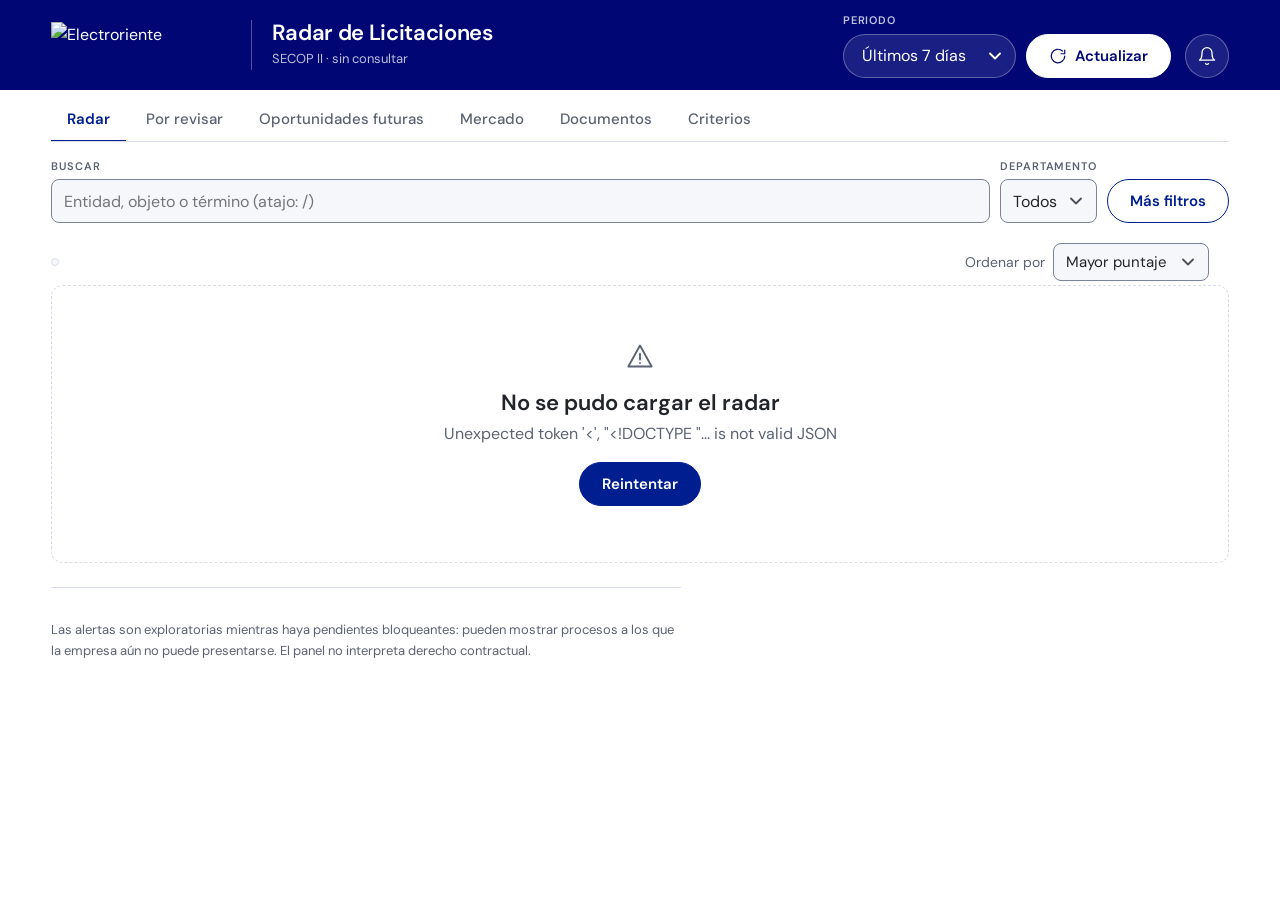
==== commit e1e68675: "Radar: buscar y departamento a la vista, el resto en «Mas filtros» con cuenta de activos y «Limpiar " ====
--- a/web/index.html
+++ b/web/index.html
@@ -253,6 +253,12 @@
 .chip.alta { background: var(--primary); color: var(--on-primary); font-weight: 600; }
 .chip.media { background: var(--primary-soft); color: var(--primary); font-weight: 600; }
 .chip.revisar { background: var(--accent-soft); color: var(--accent); font-weight: 600; }
+.cuenta-filtros { min-width: 22px; height: 22px; padding: 0 6px; border-radius: 11px; background: var(--primary); color: var(--on-primary); font: 600 .75rem var(--sans); display: inline-grid; place-items: center; }
+.cuenta-filtros[hidden], .mas-filtros[hidden] { display: none; }
+#btn-mas[aria-expanded=true] { background: var(--primary-soft); }
+.mas-filtros { margin: -2px 0 14px; padding: 14px 16px; border: 1px solid var(--hair); border-radius: 12px; background: var(--surface); }
+.mas-filtros label.f { min-width: 200px; }
+#limpiar { align-self: center; min-height: 44px; }
 .crit-cuerpo { display: grid; gap: 36px; }
 .crit-nav { position: sticky; top: 0; z-index: 5; display: flex; flex-wrap: wrap; gap: 8px; padding: 10px 0; margin-bottom: -12px; background: var(--bg); border-bottom: 1px solid var(--hair); }
 .crit-nav button { font: 500 .875rem var(--sans); min-height: 38px; padding: 0 16px; border-radius: 999px; border: 1px solid var(--border); background: var(--bg); color: var(--primary); cursor: pointer; transition: background var(--t), border-color var(--t); }
@@ -505,6 +511,10 @@
     <label class="f">Departamento
       <select id="dep"><option value="">Todos</option></select>
     </label>
+    <button class="btn ghost" id="btn-mas" type="button" aria-expanded="false" aria-controls="mas-filtros">Más filtros<span class="cuenta-filtros" id="cuenta-filtros" hidden></span></button>
+    <button class="link" id="limpiar" type="button" hidden>Limpiar filtros</button>
+  </div>
+  <div class="controls mas-filtros" id="mas-filtros" role="group" aria-label="Más filtros" hidden>
     <label class="f">Renovación
       <select id="renov">
         <option value="">Todos</option>
@@ -762,7 +772,7 @@
   cerrarNotif(false);
   vista('radar');
   $('dep').value = ''; $('q').value = it.entidad; $('renov').value = ''; $('novedad').value = ''; $('equipo').value = '';
-  ver = 'todas'; mostrados = PAGINA; animar = true; pintar();
+  ver = 'todas'; mostrados = PAGINA; animar = true; sincronizarFiltros(true); pintar();
   window.scrollTo({ top: 0 });
 }
 function pintarPanelNotif() {
@@ -1941,7 +1951,19 @@
 $('orden').addEventListener('change', () => { orden = $('orden').value; mostrados = PAGINA; animar = true; pintar(); });
 $('actualizar').onclick = () => cargar(true, true);
 $('dias').onchange = () => cargar();
-['q', 'dep', 'renov', 'novedad', 'equipo'].forEach(id => $(id).addEventListener('input', () => { mostrados = PAGINA; pintar(); }));
+// Filtros: buscar y departamento siempre a la vista; el resto en «Más filtros», con la cuenta de los activos.
+function sincronizarFiltros(abrir) {
+  const dentro = ['renov', 'novedad', 'equipo'].filter(id => $(id).value && !$(id).closest('label').hidden);
+  const n = dentro.length, panel = $('mas-filtros');
+  $('cuenta-filtros').hidden = !n; $('cuenta-filtros').textContent = n;
+  $('btn-mas').setAttribute('aria-label', 'Más filtros' + (n ? `, ${n} activo${n > 1 ? 's' : ''}` : ''));
+  if (abrir && n) panel.hidden = false;
+  $('btn-mas').setAttribute('aria-expanded', String(!panel.hidden));
+  $('limpiar').hidden = !(n || $('q').value || $('dep').value);
+}
+$('btn-mas').onclick = () => { $('mas-filtros').hidden = !$('mas-filtros').hidden; sincronizarFiltros(false); };
+$('limpiar').onclick = () => { ['q', 'dep', 'renov', 'novedad', 'equipo'].forEach(id => { $(id).value = ''; }); mostrados = PAGINA; sincronizarFiltros(false); pintar(); $('q').focus(); };
+['q', 'dep', 'renov', 'novedad', 'equipo'].forEach(id => $(id).addEventListener('input', () => { mostrados = PAGINA; sincronizarFiltros(false); pintar(); }));
 cargar();
 vista(location.hash.slice(1) || 'radar');
 iniciarHoja();
